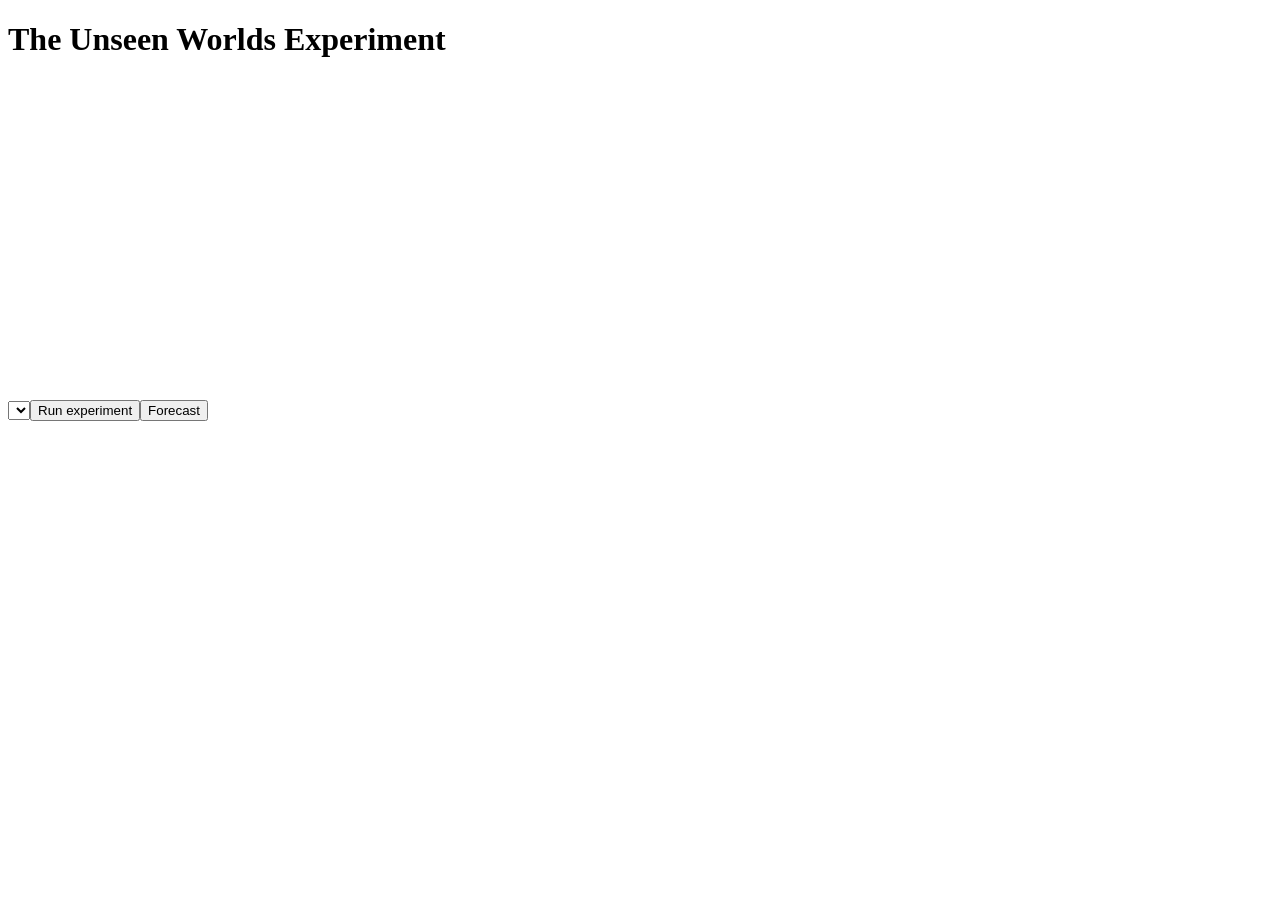
==== web/index.html @ 5185ee89 "Build the playable wind versus charge control pair Co-Authored-By: Devin AI <158243242+devin-ai-inte" ====
<!doctype html><html lang="en"><meta charset="utf-8"><title>The Unseen Worlds Experiment</title><h1>The Unseen Worlds Experiment</h1><canvas width="500" height="300"></canvas><p id="budget"></p><select id="actions"></select><button id="run">Run experiment</button><button id="predict">Forecast</button><form id="tasks"></form><output></output><script type="module" src="app.js"></script></html>
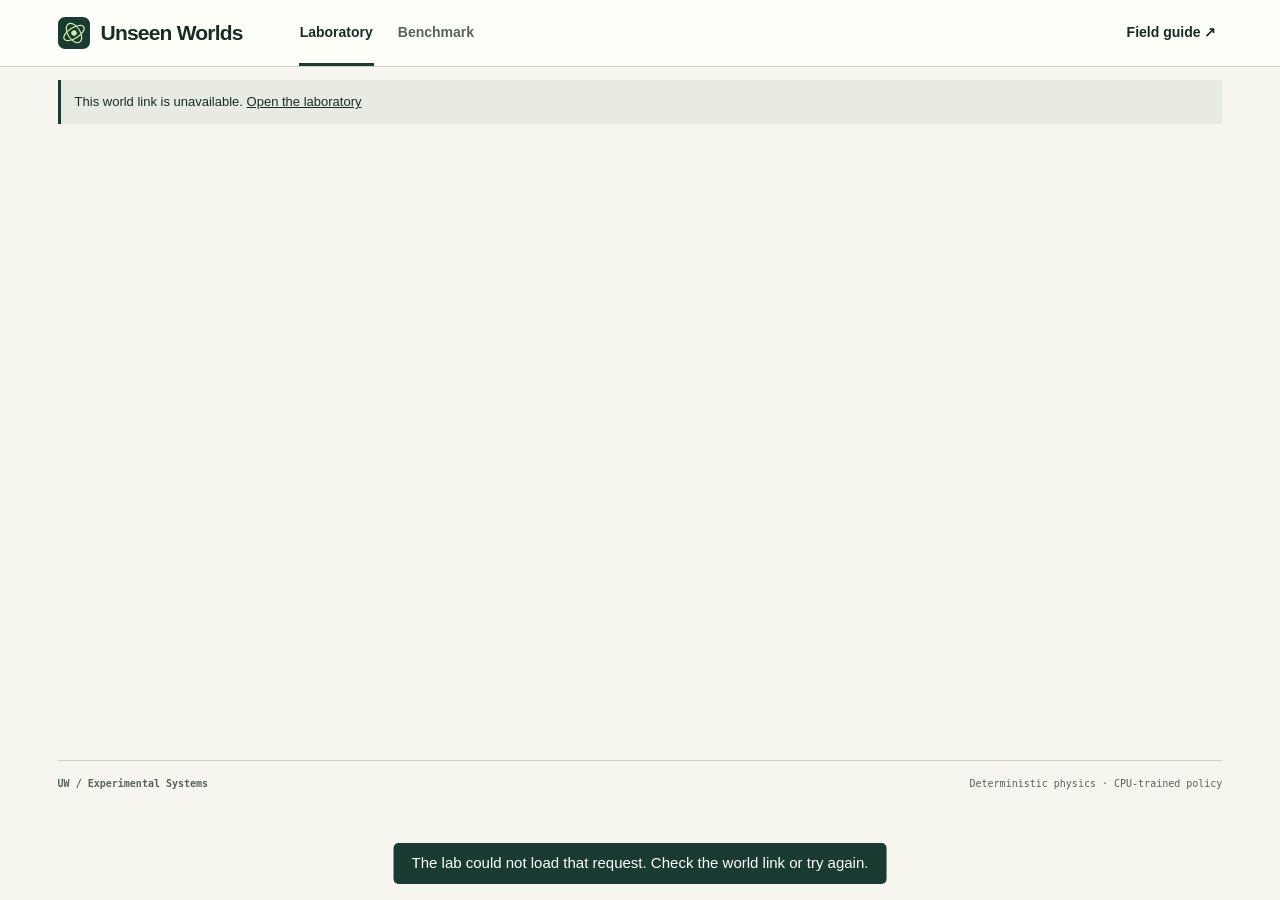
==== commit fca2f06c: "Train and benchmark an active experiment chooser in three playable worlds Co-Authored-By: Devin AI <" ====
--- a/web/index.html
+++ b/web/index.html
@@ -1 +1,9 @@
-<!doctype html><html lang="en"><meta charset="utf-8"><title>The Unseen Worlds Experiment</title><h1>The Unseen Worlds Experiment</h1><canvas width="500" height="300"></canvas><p id="budget"></p><select id="actions"></select><button id="run">Run experiment</button><button id="predict">Forecast</button><form id="tasks"></form><output></output><script type="module" src="app.js"></script></html>
+<!doctype html><html lang="en">
+<head><meta charset="utf-8"><meta name="viewport" content="width=device-width, initial-scale=1"><meta name="theme-color" content="#f6f6ef"><title>The Unseen Worlds Experiment</title><link rel="icon" href="mark.svg" type="image/svg+xml"><link rel="stylesheet" href="style.css"></head>
+<body><header><div class="bar"><a class="brand" href="./"><img src="mark.svg" alt="">Unseen Worlds</a><nav aria-label="Main navigation"><button id="navLab" class="selected">Laboratory</button><button id="navBench">Benchmark</button></nav><button class="guide" id="guide">Field guide ↗</button></div></header>
+<main><div id="app"><p role="status">Initializing the chamber…</p></div></main>
+<footer><b>UW / Experimental Systems</b><span>Deterministic physics · CPU-trained policy</span></footer>
+<dialog id="manual"><form method="dialog"><button class="close" aria-label="Close field guide">×</button></form><div class="kicker">Field notes / Protocol</div><h2>Field guide</h2>
+<ol><li><strong>Watch the opening.</strong> Three probes move for two seconds. The field is sampled at release and stays constant during each run. Probes do not collide.</li><li><strong>Change one condition.</strong> Each trial changes probe A only, then resets to the opening release. B and C are untreated references. The dashed path shows A’s opening motion.</li><li><strong>Forecast four endpoints.</strong> Each new setup specifies all release conditions. Set the field multiplier relative to the opening acceleration: 0 means coast, −1 means equally strong in the opposite direction.</li><li><strong>Compare notes.</strong> After submitting, step through the trained policy on the same world. The evaluator—not the network—names the rules eliminated by each measurement.</li></ol>
+<p class="note">Coordinates increase east (+x) and south (+y). Mass and charge are dimensionless. Error is mean Euclidean endpoint distance in chamber units; lower is better.</p></dialog>
+<div id="notice" role="status" aria-live="polite"></div><script type="module" src="app.js"></script></body></html>
--- a/web/style.css
+++ b/web/style.css
@@ -0,0 +1,7 @@
+:root{--bg:#f6f6ef;--surface:#fffffa;--text:#182c25;--muted:#57645c;--border:#cbd1c4;--accent:#b54b29;--accent-fg:white;--primary-action:#193b32;--primary-action-fg:white;--radius:7px;--font:Inter,Arial,sans-serif;--mono:ui-monospace,SFMono-Regular,Consolas,monospace;--serif:Georgia,'Times New Roman',serif;--chamber:#17392f;--scope:#c1d5ba;--a:#dfed9a;--b:#f29a75;--c:#8ccad5;--grid:#416054;--faint:#e7ebe1;--blue:#437e99;--darkorange:#994226}
+*{box-sizing:border-box}body{margin:0;color:var(--text);background:var(--bg);font:15px/1.52 var(--font)}button,select,input{font:inherit}button,select{cursor:pointer}button,a,input,select,summary{touch-action:manipulation}button:focus-visible,a:focus-visible,input:focus-visible,select:focus-visible,summary:focus-visible{outline:3px solid var(--accent);outline-offset:3px}button{color:inherit}button:disabled{cursor:not-allowed;opacity:.45}a{color:inherit}header{border-bottom:1px solid var(--border);background:var(--surface)}.bar,main,footer{width:min(1280px,calc(100% - 9vw));margin:auto}.bar{height:66px;display:flex;align-items:center;gap:56px}.brand{display:flex;align-items:center;gap:11px;font-weight:750;letter-spacing:-.8px;font-size:21px;text-decoration:none}.brand img{width:32px;height:32px}.bar nav{display:flex;height:100%;gap:23px}.bar button{border:0;background:none;font-weight:600;font-size:14px}.bar nav button{position:relative;padding:0 1px;color:var(--muted)}.bar nav button.selected{color:var(--text)}.bar nav button.selected:after{content:'';position:absolute;bottom:0;left:0;right:0;height:3px;background:var(--primary-action)}.guide{margin-left:auto}
+main{min-height:72vh}.hero{padding:37px 0 25px;border-bottom:1px solid var(--border);margin-bottom:23px}.kicker,.tiny,.dial,.legend,.pill,.idx{font:600 10px/1.45 var(--mono);letter-spacing:1.4px;text-transform:uppercase}.kicker{color:var(--darkorange);display:flex;align-items:center;gap:9px}.kicker:before{content:'';display:inline-block;width:24px;height:2px;background:var(--accent)}h1,h2,h3,p{margin:0}h1,h2,.largeNum{font-family:var(--serif);font-weight:400}h1{font-size:clamp(42px,4.9vw,76px);line-height:1.1;letter-spacing:-.055em;margin:10px 0 9px}h1 i{font-weight:400;color:var(--muted)}.hero p,.sub{color:var(--muted)}.herofoot,.row,.space{display:flex;align-items:center;gap:10px}.space,.herofoot{justify-content:space-between}.herofoot{align-items:flex-end;flex-wrap:wrap}.herofoot p{max-width:780px}.textbtn{border:0;background:none;text-decoration:underline;text-underline-offset:3px;font-weight:600;font-size:13px;padding:5px}.workbench{display:grid;grid-template-columns:minmax(0,1.95fr) minmax(292px,1fr);gap:20px;align-items:start}
+.panel{background:var(--surface);border:1px solid var(--border);border-radius:var(--radius);overflow:hidden}.panelhead{display:flex;justify-content:space-between;align-items:center;padding:14px 19px;gap:10px;border-bottom:1px solid var(--border)}h2{font-size:30px;line-height:1.13;letter-spacing:-1px}h3{font-size:16px;font-weight:650;line-height:1.35}.sectiontitle{display:flex;align-items:center;gap:10px}.scopeIcon{border:1.5px solid var(--text);width:16px;height:16px;display:inline-grid;place-items:center;border-radius:50%}.scopeIcon:after{content:'';width:5px;height:5px;background:var(--text);border-radius:50%}.tiny,.idx{color:var(--muted)}.pill{display:inline-flex;align-items:center;gap:7px;background:var(--faint);padding:4px 8px;border-radius:3px;color:var(--primary-action);font-size:9px}.pill:before{content:'';width:6px;height:6px;border-radius:50%;background:var(--primary-action)}
+.scope{background:var(--chamber);color:var(--scope);padding:14px 15px 9px;overflow:hidden}.dial{display:flex;justify-content:space-between;font-size:9px;letter-spacing:1px}.stage{display:block;width:100%;height:clamp(206px,20vw,300px);margin:4px 0}.stage text{font-family:var(--mono)}.legend{display:flex;gap:16px;letter-spacing:.5px;font-size:9px;text-transform:none}.legend span:before{content:'●';color:var(--a);margin-right:5px}.legend span:nth-child(2):before{content:'◆';color:var(--b)}.legend span:nth-child(3):before{content:'■';color:var(--c)}.scopeFoot{display:flex;align-items:center;gap:12px;border-top:1px solid var(--border);padding:10px 16px;background:var(--surface)}.scopeFoot input{width:100%;accent-color:var(--primary-action);min-width:35px}.scopeFoot output{white-space:nowrap;font:11px var(--mono)}.iconbtn,.outline,.solid,.orange{border:1px solid var(--border);border-radius:4px;background:var(--surface);font-weight:600}.iconbtn{min-width:75px;padding:5px 8px;font-size:12px}.outline,.solid,.orange{padding:10px 14px;font-size:14px}.solid{background:var(--primary-action);border-color:var(--primary-action);color:var(--primary-action-fg)}.orange{background:var(--accent);border-color:var(--accent);color:var(--accent-fg)}button:hover:not(:disabled){filter:brightness(.94)}.full{width:100%;display:flex;justify-content:space-between;align-items:center}.controls{padding:20px}.controls h2{margin:6px 0 7px}.sub{font-size:14px}.meter{display:flex;gap:4px;margin:9px 0 16px}.meter i{flex:1;height:5px;border-radius:1px;background:var(--faint)}.meter i.used{background:var(--primary-action)}.ctrlLabel{display:block;font-size:12px;font-weight:650;margin:13px 0 6px}select{width:100%;background:var(--surface);color:var(--text);border:1px solid var(--border);border-radius:4px;padding:9px}.actionRead{display:flex;justify-content:space-between;background:var(--bg);padding:8px 11px;margin:7px 0 10px;border:1px solid var(--faint);font:12px var(--mono)}.controls .outline.full{margin-top:8px}.under{font-size:11px;color:var(--muted);margin-top:8px}.journal,.block{margin-top:22px}.journal h2,.block h2{font-size:25px}.journal .space{align-items:baseline;margin-bottom:11px}.journalrow{display:grid;grid-template-columns:32px minmax(120px,1fr) minmax(100px,1fr) auto;gap:9px;align-items:center;border-top:1px solid var(--border);padding:11px 0;font-size:13px}.mono,.value{font-family:var(--mono);font-variant-numeric:tabular-nums}.value{font-size:13px}.muted{color:var(--muted)}.note{background:var(--faint);border-left:3px solid var(--primary-action);padding:12px 14px;font-size:13px;margin:13px 0}.small{font-size:12px}.card,.forecast-panel{padding:20px}.card p{margin-top:8px}.grid2{display:grid;grid-template-columns:1fr 1fr;gap:16px}.forecast-panel input{accent-color:var(--primary-action);width:100%}.settings{margin:12px 0;display:grid;grid-template-columns:repeat(3,1fr);gap:8px}.settings span{background:var(--bg);padding:6px 9px;font:12px var(--mono)}.settings small{display:block;color:var(--muted);font:10px var(--mono);text-transform:uppercase;letter-spacing:1px}.forecast-panel .row{justify-content:space-between}.tasknum{color:var(--darkorange)}.submitrow{margin:18px 0;display:flex;justify-content:flex-end}.largeNum{font-size:42px;line-height:1.1}.line{height:1px;background:var(--border);margin:14px 0}.tabs{display:flex;flex-wrap:wrap;gap:8px;align-items:center}.tabs .selected{background:var(--primary-action);color:white}.filters{display:grid;grid-template-columns:1fr 1fr;gap:12px}.chart{width:100%;max-height:320px}.tablewrap{overflow:auto}table{border-collapse:collapse;width:100%;font-size:13px}th,td{text-align:right;padding:8px;border-bottom:1px solid var(--border);font-variant-numeric:tabular-nums}th:first-child,td:first-child{text-align:left}thead th{color:var(--muted)}.controls ul{padding-left:18px;font-size:13px}.plotlegend{display:flex;gap:16px;flex-wrap:wrap;font-size:12px}.plotlegend span:before{content:'━';color:var(--line);margin-right:4px}.benchgrid{display:grid;grid-template-columns:minmax(0,2fr) minmax(250px,1fr);gap:18px}.examplebtn{width:100%;text-align:left;display:block;border:0;background:none;color:inherit;padding:12px 0;border-top:1px solid var(--border)}.examplebtn strong{display:block}.replaynav{display:flex;gap:8px}.replaynav button{flex:1}dialog{max-width:min(500px,92vw);color:var(--text);border:1px solid var(--border);border-radius:8px;background:var(--surface);padding:25px}dialog::backdrop{background:#14291fb0}dialog h2{margin:10px 0}dialog li{padding:5px 0}dialog ol{padding-left:20px}.close{float:right;border:0;background:none;font-size:25px}.noticeOn{position:fixed;bottom:16px;left:50%;transform:translateX(-50%);background:var(--primary-action);color:white;border-radius:5px;padding:9px 18px;z-index:3}footer{border-top:1px solid var(--border);margin-top:32px;display:flex;justify-content:space-between;padding:17px 0 24px;font:10px var(--mono);color:var(--muted);gap:10px}
+@media(max-width:800px){.bar,main,footer{width:calc(100% - 32px)}.bar{gap:20px;height:57px}.workbench,.benchgrid{grid-template-columns:1fr}.hero{padding-top:25px;margin-bottom:16px}.workbench{gap:12px}.stage{height:230px}.controls h2{font-size:25px}.brand{font-size:17px}.bar nav{gap:12px}}
+@media(max-width:550px){.bar{flex-wrap:wrap;gap:0;height:auto;padding-top:9px}.bar nav{order:3;width:100%;height:39px;gap:24px}.guide{font-size:12px!important}.hero{padding:22px 0 16px}.herofoot{gap:6px}.grid2{grid-template-columns:1fr}.hero h1{font-size:42px}.stage{height:195px}.journalrow{grid-template-columns:22px 1fr 1fr;font-size:12px;gap:5px}.journalrow .tiny{display:none}.panelhead,.controls,.card{padding:13px}.scope{padding:10px}.dial{font-size:8px}.hero p{font-size:14px}.scopeFoot{gap:5px;padding:7px}.legend{gap:8px}.scopeFoot output{font-size:10px}.settings span{padding:5px}.space.wrap{flex-wrap:wrap}footer{flex-wrap:wrap}}
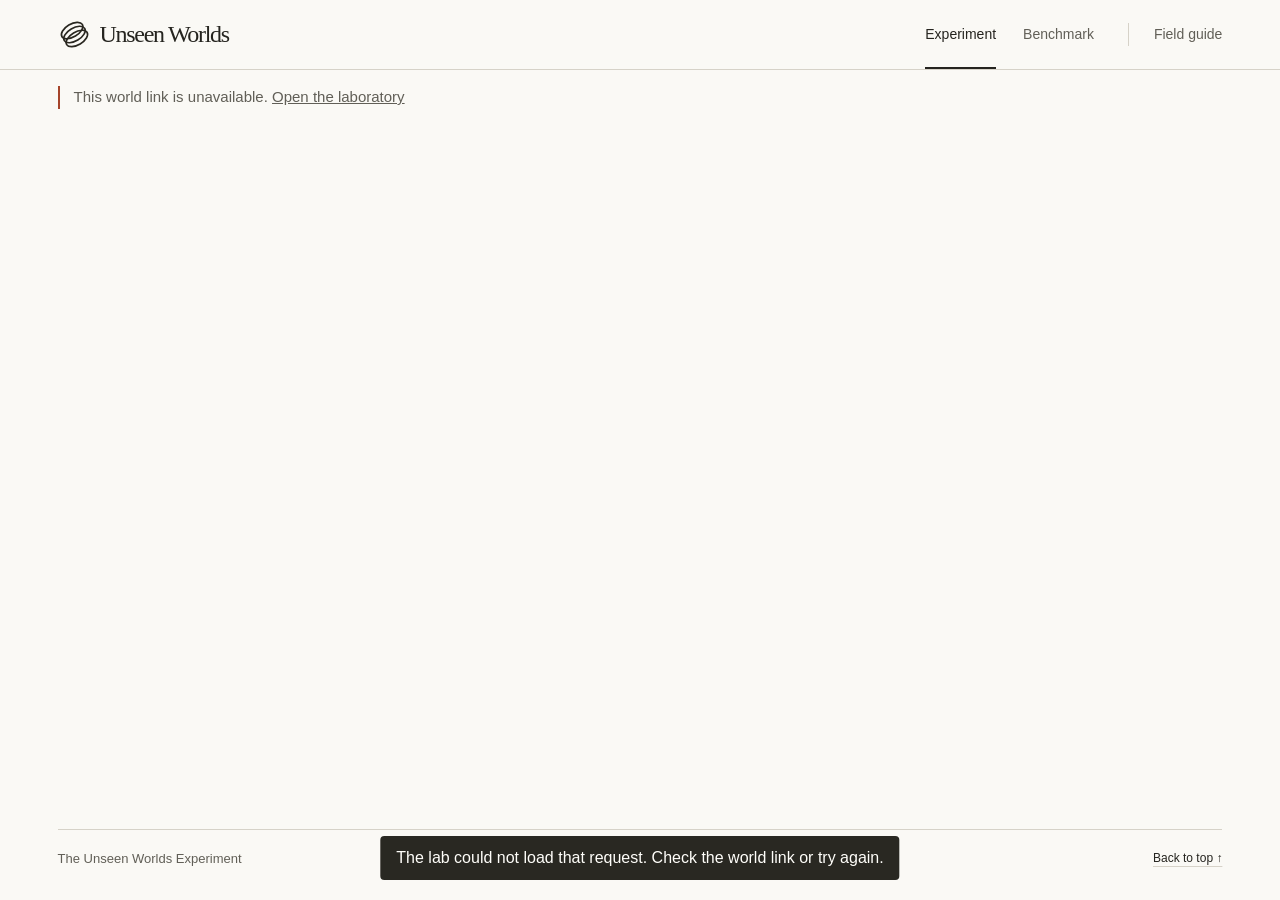
==== commit 1973dd29: "Refocus the lab UI on motion, experimental choices and forecast paths Co-Authored-By: Devin AI <1582" ====
--- a/web/index.html
+++ b/web/index.html
@@ -1,9 +1,9 @@
 <!doctype html><html lang="en">
-<head><meta charset="utf-8"><meta name="viewport" content="width=device-width, initial-scale=1"><meta name="theme-color" content="#f6f6ef"><title>The Unseen Worlds Experiment</title><link rel="icon" href="mark.svg" type="image/svg+xml"><link rel="stylesheet" href="style.css"></head>
-<body><header><div class="bar"><a class="brand" href="./"><img src="mark.svg" alt="">Unseen Worlds</a><nav aria-label="Main navigation"><button id="navLab" class="selected">Laboratory</button><button id="navBench">Benchmark</button></nav><button class="guide" id="guide">Field guide ↗</button></div></header>
+<head><meta charset="utf-8"><meta name="viewport" content="width=device-width, initial-scale=1"><meta name="theme-color" content="#faf9f5"><title>The Unseen Worlds Experiment</title><link rel="icon" href="mark.svg" type="image/svg+xml"><link rel="stylesheet" href="style.css"></head>
+<body><header><div class="bar"><a class="brand" href="./"><img src="mark.svg" alt="">Unseen Worlds</a><nav aria-label="Main navigation"><button id="navLab" class="selected">Experiment</button><button id="navBench">Benchmark</button></nav><button class="guide" id="guide">Field guide</button></div></header>
 <main><div id="app"><p role="status">Initializing the chamber…</p></div></main>
-<footer><b>UW / Experimental Systems</b><span>Deterministic physics · CPU-trained policy</span></footer>
-<dialog id="manual"><form method="dialog"><button class="close" aria-label="Close field guide">×</button></form><div class="kicker">Field notes / Protocol</div><h2>Field guide</h2>
+<footer><span>The Unseen Worlds Experiment</span><button class="textbtn" id="toTop">Back to top ↑</button></footer>
+<dialog id="manual" aria-labelledby="guideTitle"><form method="dialog"><button class="close" aria-label="Close field guide">×</button></form><h2 id="guideTitle">Field guide</h2>
 <ol><li><strong>Watch the opening.</strong> Three probes move for two seconds. The field is sampled at release and stays constant during each run. Probes do not collide.</li><li><strong>Change one condition.</strong> Each trial changes probe A only, then resets to the opening release. B and C are untreated references. The dashed path shows A’s opening motion.</li><li><strong>Forecast four endpoints.</strong> Each new setup specifies all release conditions. Set the field multiplier relative to the opening acceleration: 0 means coast, −1 means equally strong in the opposite direction.</li><li><strong>Compare notes.</strong> After submitting, step through the trained policy on the same world. The evaluator—not the network—names the rules eliminated by each measurement.</li></ol>
 <p class="note">Coordinates increase east (+x) and south (+y). Mass and charge are dimensionless. Error is mean Euclidean endpoint distance in chamber units; lower is better.</p></dialog>
 <div id="notice" role="status" aria-live="polite"></div><script type="module" src="app.js"></script></body></html>
--- a/web/style.css
+++ b/web/style.css
@@ -1,7 +1,169 @@
-:root{--bg:#f6f6ef;--surface:#fffffa;--text:#182c25;--muted:#57645c;--border:#cbd1c4;--accent:#b54b29;--accent-fg:white;--primary-action:#193b32;--primary-action-fg:white;--radius:7px;--font:Inter,Arial,sans-serif;--mono:ui-monospace,SFMono-Regular,Consolas,monospace;--serif:Georgia,'Times New Roman',serif;--chamber:#17392f;--scope:#c1d5ba;--a:#dfed9a;--b:#f29a75;--c:#8ccad5;--grid:#416054;--faint:#e7ebe1;--blue:#437e99;--darkorange:#994226}
-*{box-sizing:border-box}body{margin:0;color:var(--text);background:var(--bg);font:15px/1.52 var(--font)}button,select,input{font:inherit}button,select{cursor:pointer}button,a,input,select,summary{touch-action:manipulation}button:focus-visible,a:focus-visible,input:focus-visible,select:focus-visible,summary:focus-visible{outline:3px solid var(--accent);outline-offset:3px}button{color:inherit}button:disabled{cursor:not-allowed;opacity:.45}a{color:inherit}header{border-bottom:1px solid var(--border);background:var(--surface)}.bar,main,footer{width:min(1280px,calc(100% - 9vw));margin:auto}.bar{height:66px;display:flex;align-items:center;gap:56px}.brand{display:flex;align-items:center;gap:11px;font-weight:750;letter-spacing:-.8px;font-size:21px;text-decoration:none}.brand img{width:32px;height:32px}.bar nav{display:flex;height:100%;gap:23px}.bar button{border:0;background:none;font-weight:600;font-size:14px}.bar nav button{position:relative;padding:0 1px;color:var(--muted)}.bar nav button.selected{color:var(--text)}.bar nav button.selected:after{content:'';position:absolute;bottom:0;left:0;right:0;height:3px;background:var(--primary-action)}.guide{margin-left:auto}
-main{min-height:72vh}.hero{padding:37px 0 25px;border-bottom:1px solid var(--border);margin-bottom:23px}.kicker,.tiny,.dial,.legend,.pill,.idx{font:600 10px/1.45 var(--mono);letter-spacing:1.4px;text-transform:uppercase}.kicker{color:var(--darkorange);display:flex;align-items:center;gap:9px}.kicker:before{content:'';display:inline-block;width:24px;height:2px;background:var(--accent)}h1,h2,h3,p{margin:0}h1,h2,.largeNum{font-family:var(--serif);font-weight:400}h1{font-size:clamp(42px,4.9vw,76px);line-height:1.1;letter-spacing:-.055em;margin:10px 0 9px}h1 i{font-weight:400;color:var(--muted)}.hero p,.sub{color:var(--muted)}.herofoot,.row,.space{display:flex;align-items:center;gap:10px}.space,.herofoot{justify-content:space-between}.herofoot{align-items:flex-end;flex-wrap:wrap}.herofoot p{max-width:780px}.textbtn{border:0;background:none;text-decoration:underline;text-underline-offset:3px;font-weight:600;font-size:13px;padding:5px}.workbench{display:grid;grid-template-columns:minmax(0,1.95fr) minmax(292px,1fr);gap:20px;align-items:start}
-.panel{background:var(--surface);border:1px solid var(--border);border-radius:var(--radius);overflow:hidden}.panelhead{display:flex;justify-content:space-between;align-items:center;padding:14px 19px;gap:10px;border-bottom:1px solid var(--border)}h2{font-size:30px;line-height:1.13;letter-spacing:-1px}h3{font-size:16px;font-weight:650;line-height:1.35}.sectiontitle{display:flex;align-items:center;gap:10px}.scopeIcon{border:1.5px solid var(--text);width:16px;height:16px;display:inline-grid;place-items:center;border-radius:50%}.scopeIcon:after{content:'';width:5px;height:5px;background:var(--text);border-radius:50%}.tiny,.idx{color:var(--muted)}.pill{display:inline-flex;align-items:center;gap:7px;background:var(--faint);padding:4px 8px;border-radius:3px;color:var(--primary-action);font-size:9px}.pill:before{content:'';width:6px;height:6px;border-radius:50%;background:var(--primary-action)}
-.scope{background:var(--chamber);color:var(--scope);padding:14px 15px 9px;overflow:hidden}.dial{display:flex;justify-content:space-between;font-size:9px;letter-spacing:1px}.stage{display:block;width:100%;height:clamp(206px,20vw,300px);margin:4px 0}.stage text{font-family:var(--mono)}.legend{display:flex;gap:16px;letter-spacing:.5px;font-size:9px;text-transform:none}.legend span:before{content:'●';color:var(--a);margin-right:5px}.legend span:nth-child(2):before{content:'◆';color:var(--b)}.legend span:nth-child(3):before{content:'■';color:var(--c)}.scopeFoot{display:flex;align-items:center;gap:12px;border-top:1px solid var(--border);padding:10px 16px;background:var(--surface)}.scopeFoot input{width:100%;accent-color:var(--primary-action);min-width:35px}.scopeFoot output{white-space:nowrap;font:11px var(--mono)}.iconbtn,.outline,.solid,.orange{border:1px solid var(--border);border-radius:4px;background:var(--surface);font-weight:600}.iconbtn{min-width:75px;padding:5px 8px;font-size:12px}.outline,.solid,.orange{padding:10px 14px;font-size:14px}.solid{background:var(--primary-action);border-color:var(--primary-action);color:var(--primary-action-fg)}.orange{background:var(--accent);border-color:var(--accent);color:var(--accent-fg)}button:hover:not(:disabled){filter:brightness(.94)}.full{width:100%;display:flex;justify-content:space-between;align-items:center}.controls{padding:20px}.controls h2{margin:6px 0 7px}.sub{font-size:14px}.meter{display:flex;gap:4px;margin:9px 0 16px}.meter i{flex:1;height:5px;border-radius:1px;background:var(--faint)}.meter i.used{background:var(--primary-action)}.ctrlLabel{display:block;font-size:12px;font-weight:650;margin:13px 0 6px}select{width:100%;background:var(--surface);color:var(--text);border:1px solid var(--border);border-radius:4px;padding:9px}.actionRead{display:flex;justify-content:space-between;background:var(--bg);padding:8px 11px;margin:7px 0 10px;border:1px solid var(--faint);font:12px var(--mono)}.controls .outline.full{margin-top:8px}.under{font-size:11px;color:var(--muted);margin-top:8px}.journal,.block{margin-top:22px}.journal h2,.block h2{font-size:25px}.journal .space{align-items:baseline;margin-bottom:11px}.journalrow{display:grid;grid-template-columns:32px minmax(120px,1fr) minmax(100px,1fr) auto;gap:9px;align-items:center;border-top:1px solid var(--border);padding:11px 0;font-size:13px}.mono,.value{font-family:var(--mono);font-variant-numeric:tabular-nums}.value{font-size:13px}.muted{color:var(--muted)}.note{background:var(--faint);border-left:3px solid var(--primary-action);padding:12px 14px;font-size:13px;margin:13px 0}.small{font-size:12px}.card,.forecast-panel{padding:20px}.card p{margin-top:8px}.grid2{display:grid;grid-template-columns:1fr 1fr;gap:16px}.forecast-panel input{accent-color:var(--primary-action);width:100%}.settings{margin:12px 0;display:grid;grid-template-columns:repeat(3,1fr);gap:8px}.settings span{background:var(--bg);padding:6px 9px;font:12px var(--mono)}.settings small{display:block;color:var(--muted);font:10px var(--mono);text-transform:uppercase;letter-spacing:1px}.forecast-panel .row{justify-content:space-between}.tasknum{color:var(--darkorange)}.submitrow{margin:18px 0;display:flex;justify-content:flex-end}.largeNum{font-size:42px;line-height:1.1}.line{height:1px;background:var(--border);margin:14px 0}.tabs{display:flex;flex-wrap:wrap;gap:8px;align-items:center}.tabs .selected{background:var(--primary-action);color:white}.filters{display:grid;grid-template-columns:1fr 1fr;gap:12px}.chart{width:100%;max-height:320px}.tablewrap{overflow:auto}table{border-collapse:collapse;width:100%;font-size:13px}th,td{text-align:right;padding:8px;border-bottom:1px solid var(--border);font-variant-numeric:tabular-nums}th:first-child,td:first-child{text-align:left}thead th{color:var(--muted)}.controls ul{padding-left:18px;font-size:13px}.plotlegend{display:flex;gap:16px;flex-wrap:wrap;font-size:12px}.plotlegend span:before{content:'━';color:var(--line);margin-right:4px}.benchgrid{display:grid;grid-template-columns:minmax(0,2fr) minmax(250px,1fr);gap:18px}.examplebtn{width:100%;text-align:left;display:block;border:0;background:none;color:inherit;padding:12px 0;border-top:1px solid var(--border)}.examplebtn strong{display:block}.replaynav{display:flex;gap:8px}.replaynav button{flex:1}dialog{max-width:min(500px,92vw);color:var(--text);border:1px solid var(--border);border-radius:8px;background:var(--surface);padding:25px}dialog::backdrop{background:#14291fb0}dialog h2{margin:10px 0}dialog li{padding:5px 0}dialog ol{padding-left:20px}.close{float:right;border:0;background:none;font-size:25px}.noticeOn{position:fixed;bottom:16px;left:50%;transform:translateX(-50%);background:var(--primary-action);color:white;border-radius:5px;padding:9px 18px;z-index:3}footer{border-top:1px solid var(--border);margin-top:32px;display:flex;justify-content:space-between;padding:17px 0 24px;font:10px var(--mono);color:var(--muted);gap:10px}
-@media(max-width:800px){.bar,main,footer{width:calc(100% - 32px)}.bar{gap:20px;height:57px}.workbench,.benchgrid{grid-template-columns:1fr}.hero{padding-top:25px;margin-bottom:16px}.workbench{gap:12px}.stage{height:230px}.controls h2{font-size:25px}.brand{font-size:17px}.bar nav{gap:12px}}
-@media(max-width:550px){.bar{flex-wrap:wrap;gap:0;height:auto;padding-top:9px}.bar nav{order:3;width:100%;height:39px;gap:24px}.guide{font-size:12px!important}.hero{padding:22px 0 16px}.herofoot{gap:6px}.grid2{grid-template-columns:1fr}.hero h1{font-size:42px}.stage{height:195px}.journalrow{grid-template-columns:22px 1fr 1fr;font-size:12px;gap:5px}.journalrow .tiny{display:none}.panelhead,.controls,.card{padding:13px}.scope{padding:10px}.dial{font-size:8px}.hero p{font-size:14px}.scopeFoot{gap:5px;padding:7px}.legend{gap:8px}.scopeFoot output{font-size:10px}.settings span{padding:5px}.space.wrap{flex-wrap:wrap}footer{flex-wrap:wrap}}
+:root {
+  color-scheme: light;
+  --bg:#faf9f5; --surface:#fffefa; --text:#25241f; --muted:#615f57;
+  --border:#d6d2c8; --accent:#a5442a; --primary-action:#292822;
+  --primary-action-fg:#fffefa; --chamber:#eee9df; --scope:#46433c;
+  --grid:#c6bfb1; --a:#a7482e; --b:#476a83; --c:#637248;
+  --blue:var(--b); --faint:#f1eee7;
+  --font:Arial, Helvetica, sans-serif; --serif:Georgia, 'Times New Roman', serif;
+  --mono:ui-monospace, SFMono-Regular, Consolas, monospace;
+}
+* {box-sizing:border-box}
+body {margin:0; background:var(--bg); color:var(--text); font:16px/1.52 var(--font); -webkit-font-smoothing:antialiased}
+a,button,input,select,summary {touch-action:manipulation}
+button,select,input {font:inherit;color:inherit}
+button,select,summary {cursor:pointer}
+button {background:transparent;border:0}
+a {color:inherit}
+:focus-visible {outline:2px solid var(--blue);outline-offset:4px}
+button:disabled,select:disabled {opacity:.52;cursor:not-allowed}
+h1,h2,h3,p,figure {margin:0}
+h1,h2,.brand,.largeNum {font-family:var(--serif);font-weight:400}
+h1 {font-size:clamp(49px,5.65vw,85px);line-height:1.04;letter-spacing:-.06em;text-wrap:balance}
+h2 {font-size:clamp(27px,2.25vw,35px);line-height:1.15;letter-spacing:-.045em}
+h3 {font-size:17px;line-height:1.35;font-weight:600}
+.bar,main,footer {width:min(1240px,calc(100% - 9vw));margin-inline:auto}
+header {border-bottom:1px solid var(--border)}
+.bar {display:flex;height:69px;align-items:center;gap:34px}
+.brand {display:flex;align-items:center;gap:9px;text-decoration:none;font-size:24px;letter-spacing:-.055em;color:var(--text)}
+.brand img {width:33px;height:33px}
+nav {display:flex;align-items:stretch;align-self:stretch;gap:27px;margin-left:auto}
+nav button,.guide {font-size:14px;color:var(--muted);padding-inline:0}
+nav button.selected {color:var(--text);box-shadow:inset 0 -2px var(--text)}
+.guide {border-left:1px solid var(--border);padding-left:25px}
+nav button:hover,.guide:hover,.textbtn:hover {color:var(--accent)}
+main {min-height:77vh}
+.hero {display:grid;grid-template-columns:minmax(0,1.55fr) minmax(265px,1fr);gap:6%;align-items:end;padding:clamp(30px,4.3vw,64px) 0 clamp(26px,3.5vw,52px)}
+.eyebrow,.kicker,.tiny,.idx,caption {font:12px/1.45 var(--mono);color:var(--muted)}
+.eyebrow {margin:0 0 12px;color:var(--accent)}
+.kicker {margin-bottom:9px}
+.intro p,.hero>p {font-size:clamp(15px,1.16vw,18px);line-height:1.48;max-width:44ch}
+.intro .textbtn {margin-top:9px}
+.textbtn {color:var(--text);font-size:14px;line-height:1.4;padding:3px 0;text-decoration:underline;text-decoration-color:var(--border);text-underline-offset:4px}
+.workbench,.benchgrid {display:grid;grid-template-columns:minmax(0,1.95fr) minmax(272px,1fr);gap:clamp(25px,4vw,68px);align-items:start}
+.chamber,.panel {min-width:0}
+.chamber {background:var(--chamber);overflow:hidden;border-radius:3px}
+.chamber figcaption {display:flex;justify-content:space-between;align-items:baseline;gap:8px;padding:16px 20px 0;font:600 16px var(--font)}
+.figure-state,.axes,.legend,.scopeFoot output,.value,.mono,.settings,.actionRead b {font-family:var(--mono);font-variant-numeric:tabular-nums}
+.figure-state,.axes,.legend {font-size:11px;font-weight:400;color:var(--scope)}
+.scope {padding:8px 16px 0}
+.axes {text-align:right;font-size:10px}
+.stage {width:100%;height:clamp(218px,18vw,282px);display:block;margin:5px 0}
+.legend {display:flex;flex-wrap:wrap;gap:17px;align-items:center;padding:7px 2px 13px}
+.legend span {display:inline-flex;align-items:center;gap:6px}
+.legend span:before {content:'';width:8px;height:8px;background:var(--a);border-radius:50%}
+.legend span:nth-child(2):before {background:var(--b);border-radius:0;transform:rotate(45deg);width:7px;height:7px}
+.legend span:nth-child(3):before {background:var(--c);border-radius:0}
+.scopeFoot {background:var(--faint);border-top:1px solid var(--border);display:flex;align-items:center;gap:16px;padding:8px 16px}
+.scopeFoot input {width:100%;min-width:30px}
+input[type=range] {accent-color:var(--primary-action);cursor:pointer}
+.scopeFoot output {font-size:11px;white-space:nowrap}
+.iconbtn {min-width:64px;padding:5px 0;text-align:left;font-size:13px}
+.controls {border-top:1.5px solid var(--text);padding-top:14px;min-width:0}
+.controls h2 {margin-bottom:8px}
+.sub,.under,.muted,.small,.note,.card p {color:var(--muted)}
+.sub {font-size:15px}
+.ctrlLabel {display:block;margin:19px 0 6px;font-size:13px;font-weight:600}
+select {width:100%;background:var(--surface);border:1px solid var(--border);border-radius:4px;padding:11px 9px;font-size:15px}
+select:hover {border-color:var(--muted)}
+.actionRead,.budget,.row,.space {display:flex;align-items:center;justify-content:space-between;gap:10px}
+.actionRead {font-size:13px;color:var(--muted);padding:8px 0 13px}
+.actionRead b {font-weight:500;color:var(--text)}
+.solid,.orange,.outline {border:1px solid var(--primary-action);border-radius:4px;padding:10px 16px;font-size:14px;font-weight:600}
+.solid,.orange,.tabs .selected {color:var(--primary-action-fg);background:var(--primary-action)}
+.outline {border-color:var(--border);background:transparent}
+.solid:hover:not(:disabled),.orange:hover:not(:disabled) {background:var(--scope)}
+.outline:hover:not(:disabled) {border-color:var(--text)}
+.full {width:100%;display:flex;align-items:center;justify-content:space-between}
+.budget {font-size:12px;color:var(--muted);margin:12px 0 0;gap:8px}
+.meter {margin-left:auto;display:flex;gap:4px}
+.meter i {width:8px;height:8px;border-radius:50%;border:1px solid var(--muted)}
+.meter .used {background:var(--accent);border-color:var(--accent)}
+.forecastLink {border-top:1px solid var(--border);margin-top:19px;padding-top:12px;display:flex;align-items:baseline;justify-content:space-between;gap:8px;flex-wrap:wrap;font-size:13px;color:var(--muted)}
+.notebook,.block {margin-top:clamp(26px,3vw,44px)}
+.journal .space {align-items:baseline;flex-wrap:wrap;margin-bottom:14px}
+.journal h2,.forecast-panel h2 {font-size:27px}
+.journalrow {border-top:1px solid var(--border);display:grid;grid-template-columns:28px 1.2fr 1fr auto;gap:8px;align-items:center;padding:12px 0;font-size:14px}
+.journalrow b {font-weight:500}
+.value {font-size:13px}
+.journalrow .value small {font-size:11px}
+.notebook details {margin-top:0;border-top:1px solid var(--border);padding-top:12px}
+summary {font-size:14px;font-weight:500}
+.line {border-top:1px solid var(--border);margin:16px 0}
+.card {min-width:0;border-top:1px solid var(--border);padding-top:17px}
+.card p {margin:9px 0;max-width:78ch}
+.note {border-left:2px solid var(--accent);margin:16px 0;padding:0 0 0 14px;font-size:15px;max-width:85ch}
+.under,.small {font-size:13px}.under {margin-top:8px}
+.grid2 {display:grid;grid-template-columns:repeat(2,minmax(0,1fr));gap:22px 5%;margin-top:25px}
+.forecast-panel {border-top:1px solid var(--text);padding:15px 0}
+.settings {margin:14px 0;display:grid;grid-template-columns:repeat(3,1fr);gap:12px;font-size:14px}
+.settings small {display:block;color:var(--muted);font:12px var(--font);margin-bottom:4px}
+.forecast-panel .row {font-size:14px;margin-top:10px}
+.forecast-panel input {width:100%;margin:10px 0}
+.forecast-plot {display:block;width:100%;height:100px;background:var(--faint)}
+.submitrow {display:flex;justify-content:flex-end;margin-top:20px}
+.largeNum {font-variant-numeric:tabular-nums;font-size:clamp(43px,4vw,62px);line-height:1.2;letter-spacing:-.06em}
+.largeNum small {font-family:var(--font);font-size:15px;letter-spacing:0;color:var(--muted)}
+.tabs {display:flex;align-items:center;flex-wrap:wrap;gap:8px}
+.tabs .textbtn {margin-left:7px}.tabs+.workbench {margin-top:18px}
+.replaynav {display:flex;gap:8px}
+.replaynav button {flex:1}
+details ul {padding-left:20px;color:var(--muted);font-size:14px}
+.chart {display:block;width:100%;max-height:320px;margin:16px 0 4px}
+.chart text {font:11px var(--font);fill:var(--muted)}
+.plotlegend {display:flex;flex-wrap:wrap;gap:5px 16px;font-size:13px}
+.plotlegend span:before {content:'━';margin-right:5px;color:var(--line)}
+.tablewrap {overflow-x:auto;margin-top:14px}
+table {border-collapse:collapse;width:100%;font-size:14px;font-variant-numeric:tabular-nums}
+th,td {padding:9px 6px;text-align:right;border-bottom:1px solid var(--border)}
+th {font-weight:500}
+th:first-child,td:first-child {text-align:left;padding-left:0}
+thead,caption {color:var(--muted);font-size:12px}
+caption {text-align:left;padding:5px 0}
+.examplebtn {display:block;width:100%;border-top:1px solid var(--border);padding:13px 0;text-align:left;color:var(--muted);font-size:13px}
+.examplebtn strong {display:block;color:var(--text);font-size:15px}
+.examplebtn:hover strong {text-decoration:underline}
+.pill {font-size:12px;color:var(--muted)}
+dialog {max-width:min(525px,92vw);max-height:85vh;color:var(--text);background:var(--bg);border:1px solid var(--border);padding:28px}
+dialog::backdrop {background:#25241f75}
+dialog li {padding:6px 0}
+dialog ol {padding-left:20px}
+.close {float:right;font-size:23px}
+.noticeOn {position:fixed;bottom:20px;left:50%;transform:translateX(-50%);background:var(--primary-action);color:var(--surface);padding:10px 16px;border-radius:4px;z-index:3}
+footer {display:flex;align-items:center;justify-content:space-between;gap:15px;margin-top:50px;border-top:1px solid var(--border);padding:17px 0 22px;font-size:13px;color:var(--muted)}
+footer .textbtn {font-size:12px}
+@media(max-width:830px) {
+  .bar,main,footer {width:calc(100% - 40px)}
+  .workbench,.benchgrid {grid-template-columns:minmax(0,1.5fr) minmax(235px,1fr);gap:22px}
+  .hero {grid-template-columns:1.2fr 1fr;gap:20px}
+}
+@media(max-width:680px) {
+  .bar,main,footer {width:calc(100% - 32px)}
+  .bar {height:57px;gap:15px}
+  .brand {font-size:20px;gap:4px}
+  .brand img {width:26px;height:26px}
+  nav {gap:12px}
+  nav button,.guide {font-size:12px}
+  .guide {padding-left:10px}
+  .hero,.workbench,.benchgrid,.grid2 {grid-template-columns:minmax(0,1fr)}
+  .hero {padding:25px 0 21px;gap:11px}
+  .eyebrow {margin-bottom:6px}
+  .intro p {max-width:60ch}
+  .intro .textbtn {margin-top:3px}
+  .stage {height:205px}
+  .workbench {gap:20px}
+  .controls {padding-top:12px}
+  .forecastLink {margin-top:14px}
+  .chamber figcaption {padding:13px 13px 0}
+  .scope {padding:5px 9px 0}
+  .scopeFoot {padding:6px 11px;gap:8px}
+  .legend {font-size:10px;gap:13px}
+  .journalrow {grid-template-columns:20px 1fr 1fr auto;font-size:12px}
+  .wrap {flex-wrap:wrap}
+  .grid2 {gap:12px}
+}
+@media(max-width:390px) {
+  .bar {height:auto;flex-wrap:wrap;gap:0;padding-top:8px}
+  nav {order:3;width:100%;height:35px}
+  .guide {margin-left:auto}
+}
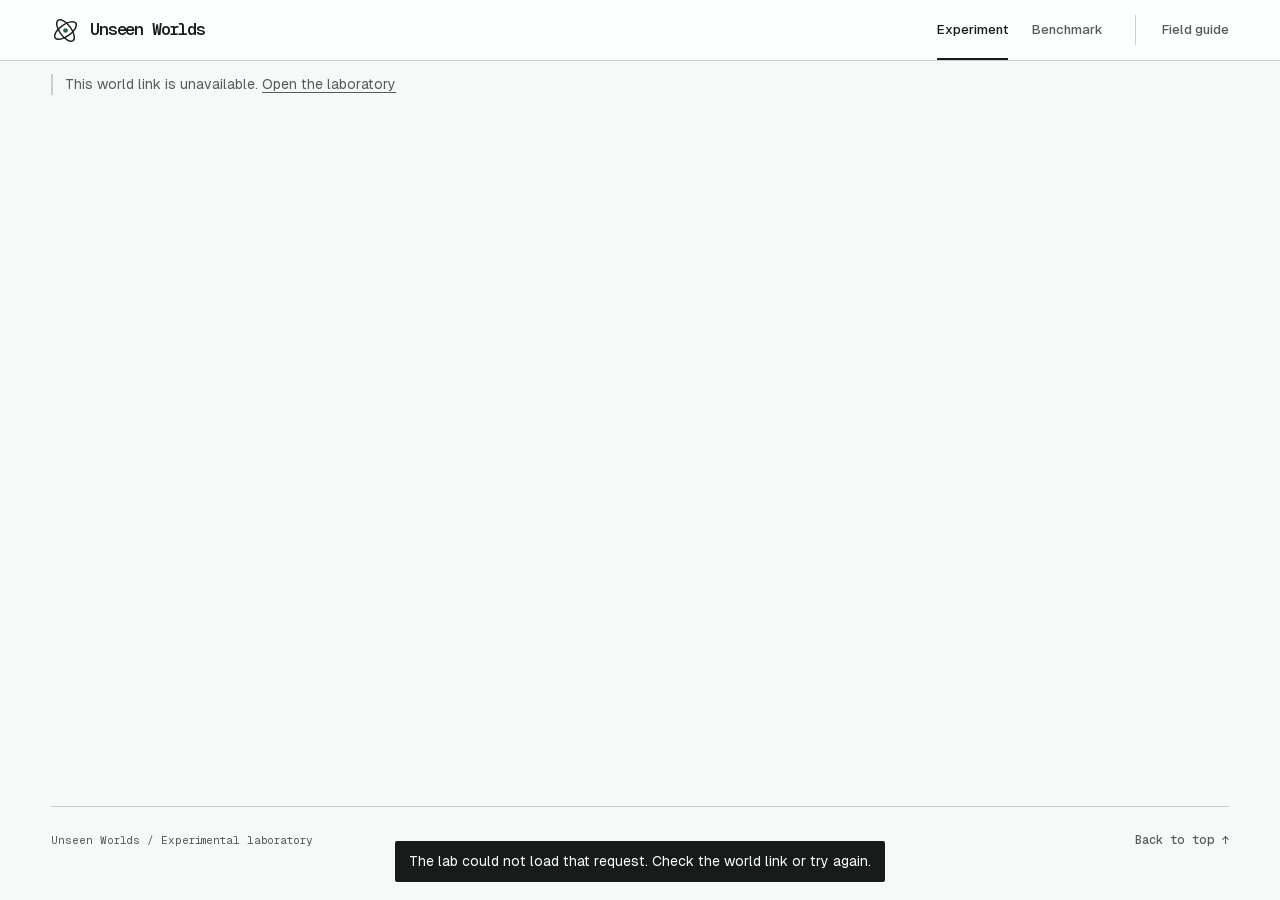
==== commit 285e2b8c: "Redesign the motion lab around measurements and policy comparisons Co-Authored-By: Devin AI <1582432" ====
--- a/web/index.html
+++ b/web/index.html
@@ -1,9 +1,28 @@
-<!doctype html><html lang="en">
-<head><meta charset="utf-8"><meta name="viewport" content="width=device-width, initial-scale=1"><meta name="theme-color" content="#faf9f5"><title>The Unseen Worlds Experiment</title><link rel="icon" href="mark.svg" type="image/svg+xml"><link rel="stylesheet" href="style.css"></head>
-<body><header><div class="bar"><a class="brand" href="./"><img src="mark.svg" alt="">Unseen Worlds</a><nav aria-label="Main navigation"><button id="navLab" class="selected">Experiment</button><button id="navBench">Benchmark</button></nav><button class="guide" id="guide">Field guide</button></div></header>
-<main><div id="app"><p role="status">Initializing the chamber…</p></div></main>
-<footer><span>The Unseen Worlds Experiment</span><button class="textbtn" id="toTop">Back to top ↑</button></footer>
-<dialog id="manual" aria-labelledby="guideTitle"><form method="dialog"><button class="close" aria-label="Close field guide">×</button></form><h2 id="guideTitle">Field guide</h2>
-<ol><li><strong>Watch the opening.</strong> Three probes move for two seconds. The field is sampled at release and stays constant during each run. Probes do not collide.</li><li><strong>Change one condition.</strong> Each trial changes probe A only, then resets to the opening release. B and C are untreated references. The dashed path shows A’s opening motion.</li><li><strong>Forecast four endpoints.</strong> Each new setup specifies all release conditions. Set the field multiplier relative to the opening acceleration: 0 means coast, −1 means equally strong in the opposite direction.</li><li><strong>Compare notes.</strong> After submitting, step through the trained policy on the same world. The evaluator—not the network—names the rules eliminated by each measurement.</li></ol>
-<p class="note">Coordinates increase east (+x) and south (+y). Mass and charge are dimensionless. Error is mean Euclidean endpoint distance in chamber units; lower is better.</p></dialog>
-<div id="notice" role="status" aria-live="polite"></div><script type="module" src="app.js"></script></body></html>
+<!doctype html>
+<html lang="en">
+<head>
+  <meta charset="utf-8"><meta name="viewport" content="width=device-width, initial-scale=1">
+  <meta name="theme-color" content="#f7f8f8"><title>The Unseen Worlds Experiment</title>
+  <link rel="icon" href="mark.svg" type="image/svg+xml">
+  <link rel="preload" href="fonts/geist.woff2" as="font" type="font/woff2" crossorigin>
+  <link rel="preload" href="fonts/geist-mono.woff2" as="font" type="font/woff2" crossorigin>
+  <link rel="stylesheet" href="style.css">
+</head>
+<body>
+<a href="#app" class="skip">Skip to instrument</a>
+<header><div class="bar">
+  <a class="brand" href="./"><img src="mark.svg" alt="">Unseen Worlds</a>
+  <nav aria-label="Main navigation"><button id="navLab" class="selected">Experiment</button><button id="navBench">Benchmark</button></nav>
+  <button class="guide" id="guide" aria-haspopup="dialog">Field guide</button>
+</div></header>
+<main><div id="app" tabindex="-1"><p role="status">Loading the chamber…</p></div></main>
+<footer><span>Unseen Worlds <span aria-hidden="true">/</span> Experimental laboratory</span><button class="textbtn" id="toTop">Back to top ↑</button></footer>
+<dialog id="manual" aria-labelledby="guideTitle"><form method="dialog"><button class="close" aria-label="Close field guide">×</button></form>
+<h2 id="guideTitle">Field guide</h2>
+<ol><li><strong>Watch the opening.</strong> Three probes move for two seconds. The field is sampled at release and stays constant during each run. Probes do not collide.</li>
+<li><strong>Change one condition.</strong> Each trial resets the chamber and changes probe A only. B and C are untreated references. The dashed path shows A’s opening motion; the crosshair marks its measured endpoint.</li>
+<li><strong>Forecast four endpoints.</strong> Set the field multiplier for each new release. Zero means coast; −1 means the same field strength in the opposite direction.</li>
+<li><strong>Compare notes.</strong> The model chooses experiments. A separate predictor averages the endpoints of the catalog rules consistent with the observations.</li></ol>
+<p class="note">Coordinates increase east (+x) and south (+y). Mass and charge are dimensionless. Forecast error is the mean distance to the actual endpoints, in chamber units.</p></dialog>
+<div id="notice" role="status" aria-live="polite"></div><script type="module" src="app.js"></script>
+</body></html>
--- a/web/style.css
+++ b/web/style.css
@@ -1,169 +1,214 @@
-:root {
-  color-scheme: light;
-  --bg:#faf9f5; --surface:#fffefa; --text:#25241f; --muted:#615f57;
-  --border:#d6d2c8; --accent:#a5442a; --primary-action:#292822;
-  --primary-action-fg:#fffefa; --chamber:#eee9df; --scope:#46433c;
-  --grid:#c6bfb1; --a:#a7482e; --b:#476a83; --c:#637248;
-  --blue:var(--b); --faint:#f1eee7;
-  --font:Arial, Helvetica, sans-serif; --serif:Georgia, 'Times New Roman', serif;
-  --mono:ui-monospace, SFMono-Regular, Consolas, monospace;
-}
-* {box-sizing:border-box}
-body {margin:0; background:var(--bg); color:var(--text); font:16px/1.52 var(--font); -webkit-font-smoothing:antialiased}
-a,button,input,select,summary {touch-action:manipulation}
-button,select,input {font:inherit;color:inherit}
-button,select,summary {cursor:pointer}
-button {background:transparent;border:0}
-a {color:inherit}
-:focus-visible {outline:2px solid var(--blue);outline-offset:4px}
-button:disabled,select:disabled {opacity:.52;cursor:not-allowed}
-h1,h2,h3,p,figure {margin:0}
-h1,h2,.brand,.largeNum {font-family:var(--serif);font-weight:400}
-h1 {font-size:clamp(49px,5.65vw,85px);line-height:1.04;letter-spacing:-.06em;text-wrap:balance}
-h2 {font-size:clamp(27px,2.25vw,35px);line-height:1.15;letter-spacing:-.045em}
-h3 {font-size:17px;line-height:1.35;font-weight:600}
-.bar,main,footer {width:min(1240px,calc(100% - 9vw));margin-inline:auto}
-header {border-bottom:1px solid var(--border)}
-.bar {display:flex;height:69px;align-items:center;gap:34px}
-.brand {display:flex;align-items:center;gap:9px;text-decoration:none;font-size:24px;letter-spacing:-.055em;color:var(--text)}
-.brand img {width:33px;height:33px}
-nav {display:flex;align-items:stretch;align-self:stretch;gap:27px;margin-left:auto}
-nav button,.guide {font-size:14px;color:var(--muted);padding-inline:0}
-nav button.selected {color:var(--text);box-shadow:inset 0 -2px var(--text)}
-.guide {border-left:1px solid var(--border);padding-left:25px}
-nav button:hover,.guide:hover,.textbtn:hover {color:var(--accent)}
-main {min-height:77vh}
-.hero {display:grid;grid-template-columns:minmax(0,1.55fr) minmax(265px,1fr);gap:6%;align-items:end;padding:clamp(30px,4.3vw,64px) 0 clamp(26px,3.5vw,52px)}
-.eyebrow,.kicker,.tiny,.idx,caption {font:12px/1.45 var(--mono);color:var(--muted)}
-.eyebrow {margin:0 0 12px;color:var(--accent)}
-.kicker {margin-bottom:9px}
-.intro p,.hero>p {font-size:clamp(15px,1.16vw,18px);line-height:1.48;max-width:44ch}
-.intro .textbtn {margin-top:9px}
-.textbtn {color:var(--text);font-size:14px;line-height:1.4;padding:3px 0;text-decoration:underline;text-decoration-color:var(--border);text-underline-offset:4px}
-.workbench,.benchgrid {display:grid;grid-template-columns:minmax(0,1.95fr) minmax(272px,1fr);gap:clamp(25px,4vw,68px);align-items:start}
-.chamber,.panel {min-width:0}
-.chamber {background:var(--chamber);overflow:hidden;border-radius:3px}
-.chamber figcaption {display:flex;justify-content:space-between;align-items:baseline;gap:8px;padding:16px 20px 0;font:600 16px var(--font)}
-.figure-state,.axes,.legend,.scopeFoot output,.value,.mono,.settings,.actionRead b {font-family:var(--mono);font-variant-numeric:tabular-nums}
-.figure-state,.axes,.legend {font-size:11px;font-weight:400;color:var(--scope)}
-.scope {padding:8px 16px 0}
-.axes {text-align:right;font-size:10px}
-.stage {width:100%;height:clamp(218px,18vw,282px);display:block;margin:5px 0}
-.legend {display:flex;flex-wrap:wrap;gap:17px;align-items:center;padding:7px 2px 13px}
-.legend span {display:inline-flex;align-items:center;gap:6px}
-.legend span:before {content:'';width:8px;height:8px;background:var(--a);border-radius:50%}
-.legend span:nth-child(2):before {background:var(--b);border-radius:0;transform:rotate(45deg);width:7px;height:7px}
-.legend span:nth-child(3):before {background:var(--c);border-radius:0}
-.scopeFoot {background:var(--faint);border-top:1px solid var(--border);display:flex;align-items:center;gap:16px;padding:8px 16px}
-.scopeFoot input {width:100%;min-width:30px}
-input[type=range] {accent-color:var(--primary-action);cursor:pointer}
-.scopeFoot output {font-size:11px;white-space:nowrap}
-.iconbtn {min-width:64px;padding:5px 0;text-align:left;font-size:13px}
-.controls {border-top:1.5px solid var(--text);padding-top:14px;min-width:0}
-.controls h2 {margin-bottom:8px}
-.sub,.under,.muted,.small,.note,.card p {color:var(--muted)}
-.sub {font-size:15px}
-.ctrlLabel {display:block;margin:19px 0 6px;font-size:13px;font-weight:600}
-select {width:100%;background:var(--surface);border:1px solid var(--border);border-radius:4px;padding:11px 9px;font-size:15px}
-select:hover {border-color:var(--muted)}
-.actionRead,.budget,.row,.space {display:flex;align-items:center;justify-content:space-between;gap:10px}
-.actionRead {font-size:13px;color:var(--muted);padding:8px 0 13px}
-.actionRead b {font-weight:500;color:var(--text)}
-.solid,.orange,.outline {border:1px solid var(--primary-action);border-radius:4px;padding:10px 16px;font-size:14px;font-weight:600}
-.solid,.orange,.tabs .selected {color:var(--primary-action-fg);background:var(--primary-action)}
-.outline {border-color:var(--border);background:transparent}
-.solid:hover:not(:disabled),.orange:hover:not(:disabled) {background:var(--scope)}
-.outline:hover:not(:disabled) {border-color:var(--text)}
-.full {width:100%;display:flex;align-items:center;justify-content:space-between}
-.budget {font-size:12px;color:var(--muted);margin:12px 0 0;gap:8px}
-.meter {margin-left:auto;display:flex;gap:4px}
-.meter i {width:8px;height:8px;border-radius:50%;border:1px solid var(--muted)}
-.meter .used {background:var(--accent);border-color:var(--accent)}
-.forecastLink {border-top:1px solid var(--border);margin-top:19px;padding-top:12px;display:flex;align-items:baseline;justify-content:space-between;gap:8px;flex-wrap:wrap;font-size:13px;color:var(--muted)}
-.notebook,.block {margin-top:clamp(26px,3vw,44px)}
-.journal .space {align-items:baseline;flex-wrap:wrap;margin-bottom:14px}
-.journal h2,.forecast-panel h2 {font-size:27px}
-.journalrow {border-top:1px solid var(--border);display:grid;grid-template-columns:28px 1.2fr 1fr auto;gap:8px;align-items:center;padding:12px 0;font-size:14px}
-.journalrow b {font-weight:500}
-.value {font-size:13px}
-.journalrow .value small {font-size:11px}
-.notebook details {margin-top:0;border-top:1px solid var(--border);padding-top:12px}
-summary {font-size:14px;font-weight:500}
-.line {border-top:1px solid var(--border);margin:16px 0}
-.card {min-width:0;border-top:1px solid var(--border);padding-top:17px}
-.card p {margin:9px 0;max-width:78ch}
-.note {border-left:2px solid var(--accent);margin:16px 0;padding:0 0 0 14px;font-size:15px;max-width:85ch}
-.under,.small {font-size:13px}.under {margin-top:8px}
-.grid2 {display:grid;grid-template-columns:repeat(2,minmax(0,1fr));gap:22px 5%;margin-top:25px}
-.forecast-panel {border-top:1px solid var(--text);padding:15px 0}
-.settings {margin:14px 0;display:grid;grid-template-columns:repeat(3,1fr);gap:12px;font-size:14px}
-.settings small {display:block;color:var(--muted);font:12px var(--font);margin-bottom:4px}
-.forecast-panel .row {font-size:14px;margin-top:10px}
-.forecast-panel input {width:100%;margin:10px 0}
-.forecast-plot {display:block;width:100%;height:100px;background:var(--faint)}
-.submitrow {display:flex;justify-content:flex-end;margin-top:20px}
-.largeNum {font-variant-numeric:tabular-nums;font-size:clamp(43px,4vw,62px);line-height:1.2;letter-spacing:-.06em}
-.largeNum small {font-family:var(--font);font-size:15px;letter-spacing:0;color:var(--muted)}
-.tabs {display:flex;align-items:center;flex-wrap:wrap;gap:8px}
-.tabs .textbtn {margin-left:7px}.tabs+.workbench {margin-top:18px}
-.replaynav {display:flex;gap:8px}
-.replaynav button {flex:1}
-details ul {padding-left:20px;color:var(--muted);font-size:14px}
-.chart {display:block;width:100%;max-height:320px;margin:16px 0 4px}
-.chart text {font:11px var(--font);fill:var(--muted)}
-.plotlegend {display:flex;flex-wrap:wrap;gap:5px 16px;font-size:13px}
-.plotlegend span:before {content:'━';margin-right:5px;color:var(--line)}
-.tablewrap {overflow-x:auto;margin-top:14px}
-table {border-collapse:collapse;width:100%;font-size:14px;font-variant-numeric:tabular-nums}
-th,td {padding:9px 6px;text-align:right;border-bottom:1px solid var(--border)}
-th {font-weight:500}
-th:first-child,td:first-child {text-align:left;padding-left:0}
-thead,caption {color:var(--muted);font-size:12px}
-caption {text-align:left;padding:5px 0}
-.examplebtn {display:block;width:100%;border-top:1px solid var(--border);padding:13px 0;text-align:left;color:var(--muted);font-size:13px}
-.examplebtn strong {display:block;color:var(--text);font-size:15px}
-.examplebtn:hover strong {text-decoration:underline}
-.pill {font-size:12px;color:var(--muted)}
-dialog {max-width:min(525px,92vw);max-height:85vh;color:var(--text);background:var(--bg);border:1px solid var(--border);padding:28px}
-dialog::backdrop {background:#25241f75}
-dialog li {padding:6px 0}
-dialog ol {padding-left:20px}
-.close {float:right;font-size:23px}
-.noticeOn {position:fixed;bottom:20px;left:50%;transform:translateX(-50%);background:var(--primary-action);color:var(--surface);padding:10px 16px;border-radius:4px;z-index:3}
-footer {display:flex;align-items:center;justify-content:space-between;gap:15px;margin-top:50px;border-top:1px solid var(--border);padding:17px 0 22px;font-size:13px;color:var(--muted)}
-footer .textbtn {font-size:12px}
-@media(max-width:830px) {
-  .bar,main,footer {width:calc(100% - 40px)}
-  .workbench,.benchgrid {grid-template-columns:minmax(0,1.5fr) minmax(235px,1fr);gap:22px}
-  .hero {grid-template-columns:1.2fr 1fr;gap:20px}
-}
-@media(max-width:680px) {
-  .bar,main,footer {width:calc(100% - 32px)}
-  .bar {height:57px;gap:15px}
-  .brand {font-size:20px;gap:4px}
-  .brand img {width:26px;height:26px}
-  nav {gap:12px}
-  nav button,.guide {font-size:12px}
-  .guide {padding-left:10px}
-  .hero,.workbench,.benchgrid,.grid2 {grid-template-columns:minmax(0,1fr)}
-  .hero {padding:25px 0 21px;gap:11px}
-  .eyebrow {margin-bottom:6px}
-  .intro p {max-width:60ch}
-  .intro .textbtn {margin-top:3px}
-  .stage {height:205px}
-  .workbench {gap:20px}
-  .controls {padding-top:12px}
-  .forecastLink {margin-top:14px}
-  .chamber figcaption {padding:13px 13px 0}
-  .scope {padding:5px 9px 0}
-  .scopeFoot {padding:6px 11px;gap:8px}
-  .legend {font-size:10px;gap:13px}
-  .journalrow {grid-template-columns:20px 1fr 1fr auto;font-size:12px}
-  .wrap {flex-wrap:wrap}
-  .grid2 {gap:12px}
-}
-@media(max-width:390px) {
-  .bar {height:auto;flex-wrap:wrap;gap:0;padding-top:8px}
-  nav {order:3;width:100%;height:35px}
-  .guide {margin-left:auto}
-}
+@font-face{font-family:Geist;src:url(fonts/geist.woff2) format("woff2");font-weight:100 900;font-display:swap}
+@font-face{font-family:"Geist Mono";src:url(fonts/geist-mono.woff2) format("woff2");font-weight:100 900;font-display:swap}
+:root{
+ color-scheme:light;--bg:#f7f8f8;--surface:#fdfefe;--text:#171c1b;--muted:#535c58;--border:#c9cfcc;
+ --accent:#325e45;--accent-soft:#e8efe9;--scope:#46514b;--chamber:#f4f7f5;--grid:#c8d0cb;
+ --a:#325e45;--b:#53605a;--c:#68716d;--faint:#edf0ee;
+ --font:Geist,Arial,sans-serif;--mono:"Geist Mono",ui-monospace,monospace
+}
+*{box-sizing:border-box}
+body{margin:0;background:var(--bg);color:var(--text);font:16px/1.5 var(--font);-webkit-font-smoothing:antialiased}
+button,select,input,output{font:inherit;color:inherit}
+button,select,summary,input[type=range]{cursor:pointer;touch-action:manipulation}
+button{border:0;background:transparent}button:disabled{opacity:.5;cursor:not-allowed}
+button,summary{min-height:44px}button:focus-visible,a:focus-visible,select:focus-visible,input:focus-visible,summary:focus-visible{outline:3px solid var(--accent);outline-offset:3px}
+a{color:inherit;text-underline-offset:3px}
+.skip,.sr{position:absolute;clip-path:inset(50%);height:1px;width:1px;overflow:hidden}
+.skip:focus{clip-path:none;width:auto;height:auto;background:white;z-index:9;padding:10px}
+h1,h2,h3,p,figure{margin:0}
+h1,h2,h3,.brand,.largeNum{font-family:var(--mono);font-weight:500}
+h1{font-size:clamp(27px,3vw,44px);letter-spacing:-.065em;line-height:1.14}
+h2{font-size:clamp(19px,1.7vw,24px);line-height:1.25;letter-spacing:-.055em}
+h3{font-size:16px;letter-spacing:-.04em}
+main,footer,.bar{width:min(1260px,calc(100% - clamp(32px,8vw,144px)));margin-inline:auto}
+main{min-height:76vh}
+header{border-bottom:1px solid var(--border);background:var(--surface)}
+.bar{display:flex;align-items:center;height:60px;gap:32px}
+.brand{display:flex;align-items:center;gap:10px;text-decoration:none;font-size:17px;font-weight:550;letter-spacing:-.07em;white-space:nowrap}
+.brand img{width:29px;height:29px}
+nav{display:flex;align-self:stretch;gap:24px;margin-left:auto}
+nav button,.guide,.textbtn,.iconbtn{font-size:13px;font-weight:500;padding:0;color:var(--muted)}
+nav button.selected{color:var(--text);box-shadow:inset 0 -2px var(--text)}
+nav button:hover,.guide:hover,.textbtn:hover,.iconbtn:hover{color:var(--accent);text-decoration:underline;text-underline-offset:4px}
+.guide{border-left:1px solid var(--border);min-height:30px;padding-left:26px}
+.hero{display:flex;justify-content:space-between;align-items:end;gap:24px;padding:clamp(26px,3.1vw,46px) 0 23px}
+.hero p{max-width:85ch;margin-top:7px;font-size:15px;color:var(--muted)}
+.eyebrow,.kicker,.tiny,.figure-state,.axes,.legend,.scopeFoot output,.world-id,.value,.mono,.idx,.actionRead b,.budget,.settings,.instrument-name,.row output,.plotlegend,.largeNum,.section-tag{font-family:var(--mono);font-variant-numeric:tabular-nums}
+.eyebrow,.kicker,.tiny,.section-tag,.world-id{color:var(--muted);font-size:11px}
+.eyebrow,.kicker,.section-tag{text-transform:uppercase;letter-spacing:.1em;font-weight:500}
+.eyebrow{display:flex;align-items:center;gap:9px;margin-bottom:8px}
+.eyebrow:before{content:"";width:17px;border-top:2px solid var(--text)}
+.kicker{margin-bottom:8px}
+.hero-tools{display:flex;align-items:end;flex-direction:column;flex-shrink:0}
+.hero-tools .textbtn{min-height:32px}
+.workbench{display:grid;grid-template-columns:minmax(0,1fr) minmax(260px,29%);gap:clamp(20px,2.7vw,44px);align-items:start}
+.workbench>*,.panel,.card,.chamber{min-width:0}
+.chamber{background:var(--surface);border:1px solid var(--border);border-radius:3px;overflow:hidden}
+.chamber figcaption,.section-head,.space,.row,.budget,.actionRead{display:flex;align-items:center;justify-content:space-between;gap:12px}
+.chamber figcaption{padding:12px 16px;border-bottom:1px solid var(--border)}
+.instrument-name{display:inline-flex;align-items:center;gap:10px;font-size:14px;font-weight:550;letter-spacing:-.04em}
+.instrument-name i{display:inline-grid;place-items:center;border:1px solid var(--muted);font:normal 10px var(--mono);width:23px;height:21px}
+.figure-state{font-size:11px;color:var(--scope)}
+.scope{background:var(--chamber);padding:0 14px}
+.axes{display:flex;justify-content:space-between;padding:10px 0 7px;color:var(--scope);font-size:10px;letter-spacing:.025em}
+.stage{display:block;width:100%;height:clamp(235px,20vw,315px);border-block:1px solid var(--grid)}
+.legend{display:flex;align-items:center;gap:16px;flex-wrap:wrap;padding:9px 0;font-size:11px;color:var(--scope)}
+.legend span{display:inline-flex;align-items:center;gap:5px}
+.legend [hidden]{display:none}
+.probe:before,.key:before{content:"";display:inline-block;flex-shrink:0}
+.a{color:var(--accent)}
+.a:before{width:8px;height:8px;border-radius:50%;background:var(--accent)}
+.b:before{width:7px;height:7px;background:var(--b);transform:rotate(45deg)}
+.c:before{width:7px;height:7px;border:1.5px solid var(--c)}
+.opening:before{width:18px;border-top:2px dashed var(--scope)}
+.endpoint:before{content:"⊕";font-size:15px;color:var(--a);line-height:1}
+.release-key:before{width:7px;height:7px;border:1px solid var(--scope);border-radius:50%}
+.actual:before{content:"+";font-weight:bold;font-size:16px;line-height:1}
+.scopeFoot{border-top:1px solid var(--border);display:flex;align-items:center;gap:16px;padding:0 16px}
+.scopeFoot .iconbtn{min-width:58px;text-align:left;color:var(--text)}
+input[type=range]{accent-color:var(--accent);height:44px;min-width:0}
+.scopeFoot input{flex:1}
+.scopeFoot output{font-size:11px;white-space:nowrap}
+.controls{border-top:2px solid var(--text);padding-top:16px}
+.controls h2+.sub{margin-top:6px}
+.sub,.under,.small,.note,.card p{color:var(--muted)}
+.sub{font-size:14px}
+.ctrlLabel{display:block;font-size:13px;font-weight:550;margin:19px 0 6px}
+select,.solid,.outline,.tabs button,.setup-tabs button,.examplebtn{font-size:14px}
+select{width:100%;min-height:44px;background:var(--surface);border:1px solid #909b95;border-radius:3px;padding:9px 28px 9px 10px}
+select:hover{border-color:var(--text)}
+.actionRead{padding:11px 0;color:var(--muted);font-size:13px}
+.actionRead b,.actionRead output{font-size:15px;color:var(--text);font-weight:500}
+.intervention .actionRead{padding:12px;background:var(--faint);border-left:2px solid var(--accent);margin:9px 0 12px}
+.solid,.outline{border-radius:3px;min-height:44px;padding:9px 15px;font-weight:550}
+.solid{background:var(--accent);color:white;border:1px solid var(--accent)}
+.solid:hover:not(:disabled){background:#254b36}
+.outline{border:1px solid var(--border);background:var(--surface)}
+.outline:hover:not(:disabled){border-color:var(--muted)}
+.full{width:100%;display:flex;justify-content:space-between;align-items:center}
+.budget{margin:12px 0;font-size:11px;color:var(--muted);gap:8px}
+.budget .value{color:var(--text)}
+.meter{margin-left:auto;display:flex;gap:4px}
+.meter i{width:12px;height:6px;border:1px solid var(--muted)}
+.meter i.used{background:var(--accent);border-color:var(--accent)}
+.forecastLink{border-top:1px solid var(--border);margin-top:20px;padding-top:14px}
+.block,.notebook{margin-top:clamp(30px,3.3vw,50px)}
+.section-head{align-items:baseline;flex-wrap:wrap;margin-bottom:13px}
+table{border-collapse:collapse;width:100%;font:13px/1.4 var(--mono);font-variant-numeric:tabular-nums}
+.tablewrap{max-width:100%;overflow-x:auto}
+th,td{padding:11px 10px;text-align:right;border-bottom:1px solid var(--border);font-weight:400}
+thead{background:var(--faint)}
+thead th,caption{font:12px var(--font);color:var(--muted)}
+caption{text-align:left;padding:7px 0}
+th:first-child,td:first-child{text-align:left}
+tbody th{text-align:left;font-family:var(--font);font-weight:500}
+.journal td,.journal th{text-align:left}
+.journal td:last-child{text-align:right;padding-block:0}
+.journal td:first-child{width:58px}
+.journal tbody tr.current{background:var(--accent-soft);box-shadow:inset 2px 0 var(--accent)}
+.journal .textbtn{color:var(--accent)}
+.release{margin-top:9px}
+.release[open]{margin-bottom:18px}
+details summary{padding:12px 0;font-size:14px;font-weight:500;cursor:pointer}
+.note{border-left:2px solid var(--border);padding-left:12px;font-size:14px;margin:13px 0}
+.line{border-top:1px solid var(--border);margin:16px 0}
+.card{padding-top:16px;border-top:1px solid var(--border)}
+.card p{margin:8px 0;max-width:74ch}
+.under,.small{font-size:13px}
+.under{margin:8px 0}
+.setup-tabs,.tabs{display:flex;gap:5px;flex-wrap:wrap}
+.setup-tabs{padding:7px 12px;border-bottom:1px solid var(--border)}
+.setup-tabs button{padding:7px 12px;border:1px solid transparent;border-radius:2px;font:12px var(--mono)}
+.setup-tabs button[aria-pressed=true],.tabs .selected{background:var(--accent-soft);color:var(--accent);border-color:var(--accent)}
+.prediction{display:block;width:100%;height:clamp(200px,19vw,310px)}
+.prediction text,.chart text{fill:var(--muted);font:11px var(--mono)}
+.graticule{stroke:var(--grid);stroke-width:.8}
+.forecast-path,.actual-mark{fill:none;stroke:var(--accent);stroke-width:2}
+.actual-mark{stroke:var(--text);stroke-width:2.5}
+.forecast-point{fill:var(--accent)}
+.release-point{stroke:var(--scope);fill:var(--chamber)}
+.ctrlLabel.row{display:flex}
+.controls .solid+.solid,.controls .outline+.solid{margin-top:8px}
+.settings{display:grid;grid-template-columns:repeat(6,minmax(0,1fr));border-block:1px solid var(--border);padding:14px 0;margin-top:12px;font-size:15px}
+.settings small{display:block;font:12px var(--font);color:var(--muted);margin-bottom:5px}
+.largeNum{font-size:clamp(37px,3.7vw,54px);letter-spacing:-.065em;line-height:1.2}
+.largeNum small{font:14px var(--font);letter-spacing:0}
+.tabs{align-items:center}.tabs+.block{margin-top:12px}
+.replaynav{display:flex;gap:8px}.replaynav .solid{flex:1}
+dialog{max-width:min(550px,92vw);max-height:85vh;border:1px solid var(--border);border-radius:3px;background:var(--surface);color:var(--text);padding:26px}
+dialog::backdrop{background:#11181680}
+.close{float:right;min-width:44px;font-size:23px}dialog li{padding:6px 0}dialog ol{padding-left:20px}
+.noticeOn{position:fixed;bottom:18px;left:50%;transform:translateX(-50%);background:var(--text);color:white;padding:10px 14px;border-radius:2px;z-index:3;font-size:14px}
+footer{display:flex;align-items:center;justify-content:space-between;gap:14px;margin-top:48px;padding:11px 0;border-top:1px solid var(--border);font:11px var(--mono);color:var(--muted)}
+footer .textbtn{font-size:12px}
+@media(max-width:760px){
+ .bar{gap:18px}.guide{min-height:44px}
+ .workbench{grid-template-columns:minmax(0,1fr) minmax(224px,34%);gap:18px}
+ .hero-tools .world-id{display:none}
+}
+@media(max-width:650px){
+ .bar{height:54px;gap:14px}.brand{gap:5px;font-size:14px}.brand img{width:23px;height:23px}
+ nav{gap:12px}.guide{padding-left:11px}nav button,.guide{font-size:12px}
+ .hero{padding:23px 0 17px;gap:4px;flex-wrap:wrap;align-items:start}.hero p{font-size:14px}.hero-tools{align-items:start}
+ .hero-tools .textbtn{min-height:44px}
+ .workbench{grid-template-columns:minmax(0,1fr);gap:19px}.stage{height:200px}
+ .controls{padding-top:12px}.forecastLink{margin-top:12px;padding-top:10px}
+ .legend{gap:8px 12px;font-size:10px}
+ .scope{padding-inline:9px}.chamber figcaption{padding:10px}.scopeFoot{padding:0 10px;gap:8px}
+ .journal th,.journal td,td,th{padding:8px 5px}.journal td:first-child{width:33px}
+ table{font-size:12px}.section-head .tiny{font-size:10px}
+ .settings{grid-template-columns:repeat(3,1fr);gap:12px}
+ .setup-tabs{gap:0;padding:4px}.setup-tabs button{flex:1;padding:4px}
+ .prediction text{font-size:17px}.tabs .textbtn{min-width:45px}
+}
+@media(max-width:378px){
+ .bar{height:auto;flex-wrap:wrap;gap:0;padding-top:6px}
+ nav{order:3;width:100%;gap:16px}.guide{margin-left:auto}
+}
+.filters{display:flex;gap:14px;padding:12px 16px 0}
+.filters label,.playback-choice label{display:block;font-size:12px;font-weight:500;color:var(--muted)}
+.filters select{display:block;margin-top:4px;font-size:13px}
+.chart{width:100%;height:auto;max-height:315px;display:block;margin:10px 0 1px}
+.curve{fill:none;stroke-width:2}
+.curve.passive{stroke:var(--scope);stroke-dasharray:2 5}
+.curve.random{stroke:#343a37;stroke-width:2.3}
+.curve.learned{stroke:var(--accent);stroke-width:4}
+.curve.gain{stroke:var(--surface);stroke-width:1.2;stroke-dasharray:4 7}
+.gain-point,.diamond{fill:var(--surface);stroke:var(--text);stroke-width:1.7}
+.plotlegend{display:flex;align-items:center;flex-wrap:wrap;gap:6px 16px;padding:12px 16px;border-top:1px solid var(--border);font-size:11px}
+.plotlegend span{display:inline-flex;gap:7px;align-items:center}
+.swatch{display:inline-block;width:18px;border-top:2px solid var(--text)}
+.swatch.learned{border-color:var(--accent);border-width:3px}
+.swatch.passive{border-style:dotted}
+.swatch.gain,.swatch.fixed{width:8px;height:8px;border:1.5px solid var(--text)}
+.swatch.gain{border-radius:50%}.swatch.fixed{transform:rotate(45deg)}
+.bench-results{margin-top:23px}.highlight{background:var(--accent-soft)}.highlight th{color:var(--accent)}
+.bench-results details,.evidence{border-bottom:1px solid var(--border)}
+.benchmark .controls p+p,.benchmark .controls h3+p{margin-top:8px}
+.benchmark .controls .solid{margin-top:18px}
+.examplebtn{display:block;text-align:left;color:var(--scope);text-decoration:underline;text-underline-offset:3px;padding:5px 0}
+.paired{grid-template-columns:minmax(0,1.45fr) minmax(330px,1fr)}
+.playback-choice{display:flex;align-items:center;justify-content:space-between;margin-top:8px;gap:8px}
+.playback-choice select{max-width:180px;font-size:13px}
+.step-title,.step-track,.survivor-grid h3{display:flex;align-items:center;gap:6px}
+.step-title{justify-content:space-between;margin-bottom:15px}
+.step-track i{width:17px;border-top:3px solid var(--border)}.step-track .on{border-color:var(--accent)}
+.comparison-data table{table-layout:fixed}
+.comparison-data th,.comparison-data td{text-align:left;padding:9px 6px}
+.comparison-data th:first-child{width:24%;color:var(--muted);font:12px var(--font)}
+.comparison-data thead th:nth-child(2){color:var(--accent);font-weight:600}
+.fork-note{margin:14px 0;font-size:15px}.fork-note .kicker{margin-bottom:3px;color:var(--accent)}
+.evidence{font-size:14px}.evidence p{color:var(--muted)}.evidence a{display:inline-flex;align-items:center;min-height:44px}
+.survivor-grid{display:grid;grid-template-columns:1fr 1fr;gap:25px}.survivor-grid section{padding-top:12px;border-top:1px solid var(--border)}
+.survivor-grid h3{justify-content:space-between}.rule-count{color:var(--muted);font-size:13px}
+.survivor-grid ul{list-style:none;margin:8px 0;padding:0;font-size:13px}
+.survivor-grid li{padding:6px 0;border-bottom:1px solid var(--border)}
+@media(max-width:760px){.paired{grid-template-columns:minmax(0,1fr) minmax(275px,.9fr)}}
+@media(max-width:650px){
+ .paired{grid-template-columns:minmax(0,1fr)}
+ .filters{padding:9px;gap:8px}.filters label{min-width:0}.filters select{font-size:12px;padding-right:14px}
+ .chart text{font-size:17px}.plotlegend{font-size:10px;gap:6px 11px;padding:9px}
+ .bench-results th,.bench-results td{padding:8px 4px;font-size:12px}
+ .survivor-grid{gap:12px}.survivor-grid h3{align-items:start;font-size:14px}
+ .paired .stage{height:175px}
+}
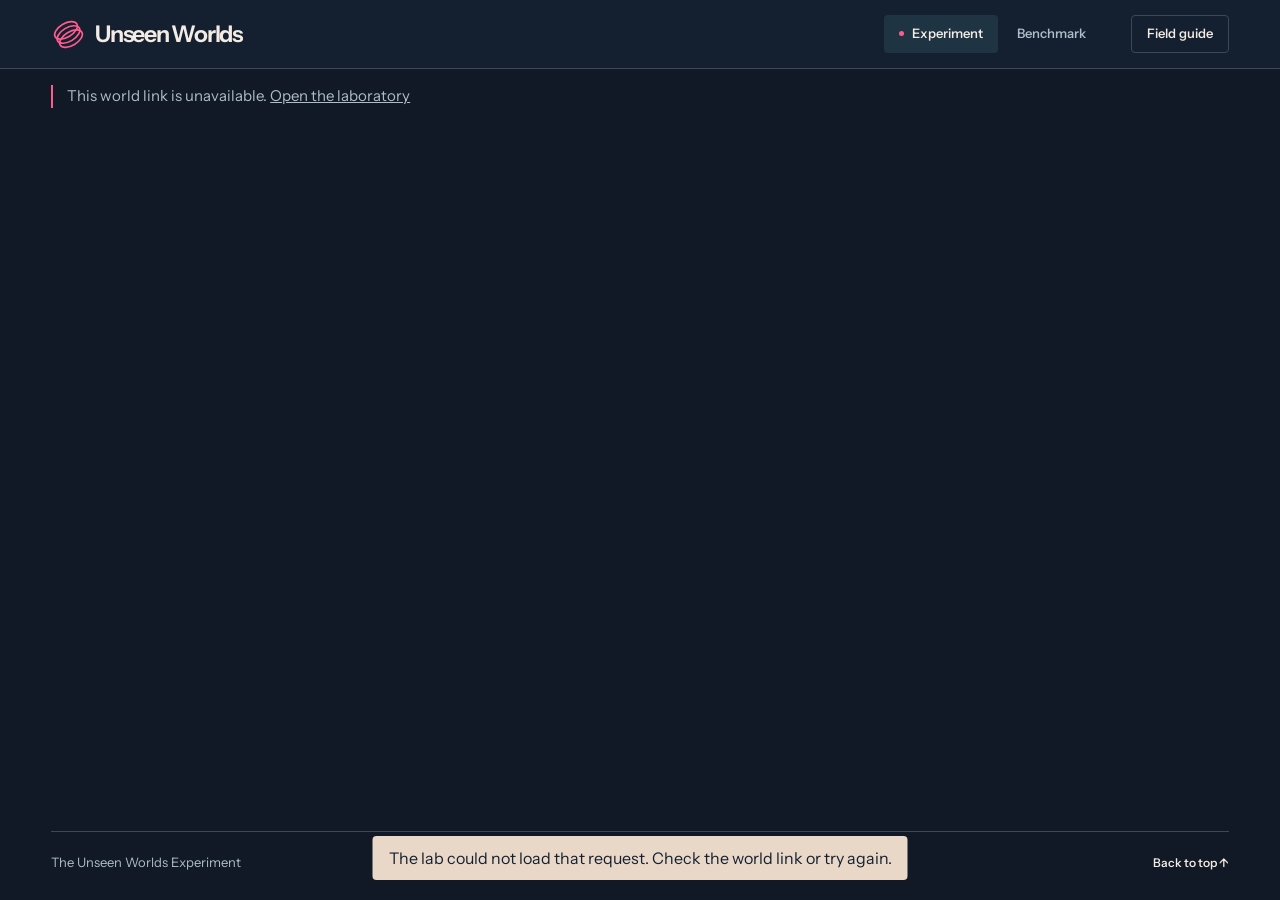
==== commit 1f22de87: "Redesign the physics lab as a cinematic motion observatory Co-Authored-By: Devin AI <158243242+devin" ====
--- a/web/index.html
+++ b/web/index.html
@@ -1,28 +1,9 @@
-<!doctype html>
-<html lang="en">
-<head>
-  <meta charset="utf-8"><meta name="viewport" content="width=device-width, initial-scale=1">
-  <meta name="theme-color" content="#f7f8f8"><title>The Unseen Worlds Experiment</title>
-  <link rel="icon" href="mark.svg" type="image/svg+xml">
-  <link rel="preload" href="fonts/geist.woff2" as="font" type="font/woff2" crossorigin>
-  <link rel="preload" href="fonts/geist-mono.woff2" as="font" type="font/woff2" crossorigin>
-  <link rel="stylesheet" href="style.css">
-</head>
-<body>
-<a href="#app" class="skip">Skip to instrument</a>
-<header><div class="bar">
-  <a class="brand" href="./"><img src="mark.svg" alt="">Unseen Worlds</a>
-  <nav aria-label="Main navigation"><button id="navLab" class="selected">Experiment</button><button id="navBench">Benchmark</button></nav>
-  <button class="guide" id="guide" aria-haspopup="dialog">Field guide</button>
-</div></header>
-<main><div id="app" tabindex="-1"><p role="status">Loading the chamber…</p></div></main>
-<footer><span>Unseen Worlds <span aria-hidden="true">/</span> Experimental laboratory</span><button class="textbtn" id="toTop">Back to top ↑</button></footer>
-<dialog id="manual" aria-labelledby="guideTitle"><form method="dialog"><button class="close" aria-label="Close field guide">×</button></form>
-<h2 id="guideTitle">Field guide</h2>
-<ol><li><strong>Watch the opening.</strong> Three probes move for two seconds. The field is sampled at release and stays constant during each run. Probes do not collide.</li>
-<li><strong>Change one condition.</strong> Each trial resets the chamber and changes probe A only. B and C are untreated references. The dashed path shows A’s opening motion; the crosshair marks its measured endpoint.</li>
-<li><strong>Forecast four endpoints.</strong> Set the field multiplier for each new release. Zero means coast; −1 means the same field strength in the opposite direction.</li>
-<li><strong>Compare notes.</strong> The model chooses experiments. A separate predictor averages the endpoints of the catalog rules consistent with the observations.</li></ol>
-<p class="note">Coordinates increase east (+x) and south (+y). Mass and charge are dimensionless. Forecast error is the mean distance to the actual endpoints, in chamber units.</p></dialog>
-<div id="notice" role="status" aria-live="polite"></div><script type="module" src="app.js"></script>
-</body></html>
+<!doctype html><html lang="en">
+<head><meta charset="utf-8"><meta name="viewport" content="width=device-width, initial-scale=1"><meta name="theme-color" content="#142030"><title>The Unseen Worlds Experiment</title><link rel="icon" href="mark.svg" type="image/svg+xml"><link rel="stylesheet" href="style.css"></head>
+<body><header><div class="bar"><a class="brand" href="./"><img src="mark.svg" alt="">Unseen Worlds</a><nav aria-label="Main navigation"><button id="navLab" class="selected">Experiment</button><button id="navBench">Benchmark</button></nav><button class="guide" id="guide">Field guide</button></div></header>
+<main><div id="app"><p role="status">Initializing the chamber…</p></div></main>
+<footer><span>The Unseen Worlds Experiment</span><button class="textbtn" id="toTop">Back to top ↑</button></footer>
+<dialog id="manual" aria-labelledby="guideTitle"><form method="dialog"><button class="close" aria-label="Close field guide">×</button></form><h2 id="guideTitle">Field guide</h2>
+<ol><li><strong>Watch the opening.</strong> Three probes move for two seconds. The field is sampled at release and stays constant during each run. Probes do not collide.</li><li><strong>Change one condition.</strong> Each trial changes probe A only, then resets to the opening release. B and C are untreated references. The dashed path shows A’s opening motion.</li><li><strong>Forecast four endpoints.</strong> Each new setup specifies all release conditions. Set the field multiplier relative to the opening acceleration: 0 means coast, −1 means equally strong in the opposite direction.</li><li><strong>Compare notes.</strong> After submitting, step through the trained policy on the same world. The evaluator—not the network—names the rules eliminated by each measurement.</li></ol>
+<p class="note">Coordinates increase east (+x) and south (+y). Mass and charge are dimensionless. Error is mean Euclidean endpoint distance in chamber units; lower is better.</p></dialog>
+<div id="notice" role="status" aria-live="polite"></div><script type="module" src="app.js"></script></body></html>
--- a/web/style.css
+++ b/web/style.css
@@ -1,214 +1,249 @@
-@font-face{font-family:Geist;src:url(fonts/geist.woff2) format("woff2");font-weight:100 900;font-display:swap}
-@font-face{font-family:"Geist Mono";src:url(fonts/geist-mono.woff2) format("woff2");font-weight:100 900;font-display:swap}
-:root{
- color-scheme:light;--bg:#f7f8f8;--surface:#fdfefe;--text:#171c1b;--muted:#535c58;--border:#c9cfcc;
- --accent:#325e45;--accent-soft:#e8efe9;--scope:#46514b;--chamber:#f4f7f5;--grid:#c8d0cb;
- --a:#325e45;--b:#53605a;--c:#68716d;--faint:#edf0ee;
- --font:Geist,Arial,sans-serif;--mono:"Geist Mono",ui-monospace,monospace
-}
-*{box-sizing:border-box}
-body{margin:0;background:var(--bg);color:var(--text);font:16px/1.5 var(--font);-webkit-font-smoothing:antialiased}
-button,select,input,output{font:inherit;color:inherit}
-button,select,summary,input[type=range]{cursor:pointer;touch-action:manipulation}
-button{border:0;background:transparent}button:disabled{opacity:.5;cursor:not-allowed}
-button,summary{min-height:44px}button:focus-visible,a:focus-visible,select:focus-visible,input:focus-visible,summary:focus-visible{outline:3px solid var(--accent);outline-offset:3px}
-a{color:inherit;text-underline-offset:3px}
-.skip,.sr{position:absolute;clip-path:inset(50%);height:1px;width:1px;overflow:hidden}
-.skip:focus{clip-path:none;width:auto;height:auto;background:white;z-index:9;padding:10px}
-h1,h2,h3,p,figure{margin:0}
-h1,h2,h3,.brand,.largeNum{font-family:var(--mono);font-weight:500}
-h1{font-size:clamp(27px,3vw,44px);letter-spacing:-.065em;line-height:1.14}
-h2{font-size:clamp(19px,1.7vw,24px);line-height:1.25;letter-spacing:-.055em}
-h3{font-size:16px;letter-spacing:-.04em}
-main,footer,.bar{width:min(1260px,calc(100% - clamp(32px,8vw,144px)));margin-inline:auto}
-main{min-height:76vh}
-header{border-bottom:1px solid var(--border);background:var(--surface)}
-.bar{display:flex;align-items:center;height:60px;gap:32px}
-.brand{display:flex;align-items:center;gap:10px;text-decoration:none;font-size:17px;font-weight:550;letter-spacing:-.07em;white-space:nowrap}
-.brand img{width:29px;height:29px}
-nav{display:flex;align-self:stretch;gap:24px;margin-left:auto}
-nav button,.guide,.textbtn,.iconbtn{font-size:13px;font-weight:500;padding:0;color:var(--muted)}
-nav button.selected{color:var(--text);box-shadow:inset 0 -2px var(--text)}
-nav button:hover,.guide:hover,.textbtn:hover,.iconbtn:hover{color:var(--accent);text-decoration:underline;text-underline-offset:4px}
-.guide{border-left:1px solid var(--border);min-height:30px;padding-left:26px}
-.hero{display:flex;justify-content:space-between;align-items:end;gap:24px;padding:clamp(26px,3.1vw,46px) 0 23px}
-.hero p{max-width:85ch;margin-top:7px;font-size:15px;color:var(--muted)}
-.eyebrow,.kicker,.tiny,.figure-state,.axes,.legend,.scopeFoot output,.world-id,.value,.mono,.idx,.actionRead b,.budget,.settings,.instrument-name,.row output,.plotlegend,.largeNum,.section-tag{font-family:var(--mono);font-variant-numeric:tabular-nums}
-.eyebrow,.kicker,.tiny,.section-tag,.world-id{color:var(--muted);font-size:11px}
-.eyebrow,.kicker,.section-tag{text-transform:uppercase;letter-spacing:.1em;font-weight:500}
-.eyebrow{display:flex;align-items:center;gap:9px;margin-bottom:8px}
-.eyebrow:before{content:"";width:17px;border-top:2px solid var(--text)}
-.kicker{margin-bottom:8px}
-.hero-tools{display:flex;align-items:end;flex-direction:column;flex-shrink:0}
-.hero-tools .textbtn{min-height:32px}
-.workbench{display:grid;grid-template-columns:minmax(0,1fr) minmax(260px,29%);gap:clamp(20px,2.7vw,44px);align-items:start}
-.workbench>*,.panel,.card,.chamber{min-width:0}
-.chamber{background:var(--surface);border:1px solid var(--border);border-radius:3px;overflow:hidden}
-.chamber figcaption,.section-head,.space,.row,.budget,.actionRead{display:flex;align-items:center;justify-content:space-between;gap:12px}
-.chamber figcaption{padding:12px 16px;border-bottom:1px solid var(--border)}
-.instrument-name{display:inline-flex;align-items:center;gap:10px;font-size:14px;font-weight:550;letter-spacing:-.04em}
-.instrument-name i{display:inline-grid;place-items:center;border:1px solid var(--muted);font:normal 10px var(--mono);width:23px;height:21px}
-.figure-state{font-size:11px;color:var(--scope)}
-.scope{background:var(--chamber);padding:0 14px}
-.axes{display:flex;justify-content:space-between;padding:10px 0 7px;color:var(--scope);font-size:10px;letter-spacing:.025em}
-.stage{display:block;width:100%;height:clamp(235px,20vw,315px);border-block:1px solid var(--grid)}
-.legend{display:flex;align-items:center;gap:16px;flex-wrap:wrap;padding:9px 0;font-size:11px;color:var(--scope)}
-.legend span{display:inline-flex;align-items:center;gap:5px}
-.legend [hidden]{display:none}
-.probe:before,.key:before{content:"";display:inline-block;flex-shrink:0}
-.a{color:var(--accent)}
-.a:before{width:8px;height:8px;border-radius:50%;background:var(--accent)}
-.b:before{width:7px;height:7px;background:var(--b);transform:rotate(45deg)}
-.c:before{width:7px;height:7px;border:1.5px solid var(--c)}
-.opening:before{width:18px;border-top:2px dashed var(--scope)}
-.endpoint:before{content:"⊕";font-size:15px;color:var(--a);line-height:1}
-.release-key:before{width:7px;height:7px;border:1px solid var(--scope);border-radius:50%}
-.actual:before{content:"+";font-weight:bold;font-size:16px;line-height:1}
-.scopeFoot{border-top:1px solid var(--border);display:flex;align-items:center;gap:16px;padding:0 16px}
-.scopeFoot .iconbtn{min-width:58px;text-align:left;color:var(--text)}
-input[type=range]{accent-color:var(--accent);height:44px;min-width:0}
-.scopeFoot input{flex:1}
-.scopeFoot output{font-size:11px;white-space:nowrap}
-.controls{border-top:2px solid var(--text);padding-top:16px}
-.controls h2+.sub{margin-top:6px}
-.sub,.under,.small,.note,.card p{color:var(--muted)}
-.sub{font-size:14px}
-.ctrlLabel{display:block;font-size:13px;font-weight:550;margin:19px 0 6px}
-select,.solid,.outline,.tabs button,.setup-tabs button,.examplebtn{font-size:14px}
-select{width:100%;min-height:44px;background:var(--surface);border:1px solid #909b95;border-radius:3px;padding:9px 28px 9px 10px}
-select:hover{border-color:var(--text)}
-.actionRead{padding:11px 0;color:var(--muted);font-size:13px}
-.actionRead b,.actionRead output{font-size:15px;color:var(--text);font-weight:500}
-.intervention .actionRead{padding:12px;background:var(--faint);border-left:2px solid var(--accent);margin:9px 0 12px}
-.solid,.outline{border-radius:3px;min-height:44px;padding:9px 15px;font-weight:550}
-.solid{background:var(--accent);color:white;border:1px solid var(--accent)}
-.solid:hover:not(:disabled){background:#254b36}
-.outline{border:1px solid var(--border);background:var(--surface)}
-.outline:hover:not(:disabled){border-color:var(--muted)}
-.full{width:100%;display:flex;justify-content:space-between;align-items:center}
-.budget{margin:12px 0;font-size:11px;color:var(--muted);gap:8px}
-.budget .value{color:var(--text)}
-.meter{margin-left:auto;display:flex;gap:4px}
-.meter i{width:12px;height:6px;border:1px solid var(--muted)}
-.meter i.used{background:var(--accent);border-color:var(--accent)}
-.forecastLink{border-top:1px solid var(--border);margin-top:20px;padding-top:14px}
-.block,.notebook{margin-top:clamp(30px,3.3vw,50px)}
-.section-head{align-items:baseline;flex-wrap:wrap;margin-bottom:13px}
-table{border-collapse:collapse;width:100%;font:13px/1.4 var(--mono);font-variant-numeric:tabular-nums}
-.tablewrap{max-width:100%;overflow-x:auto}
-th,td{padding:11px 10px;text-align:right;border-bottom:1px solid var(--border);font-weight:400}
-thead{background:var(--faint)}
-thead th,caption{font:12px var(--font);color:var(--muted)}
-caption{text-align:left;padding:7px 0}
-th:first-child,td:first-child{text-align:left}
-tbody th{text-align:left;font-family:var(--font);font-weight:500}
-.journal td,.journal th{text-align:left}
-.journal td:last-child{text-align:right;padding-block:0}
-.journal td:first-child{width:58px}
-.journal tbody tr.current{background:var(--accent-soft);box-shadow:inset 2px 0 var(--accent)}
-.journal .textbtn{color:var(--accent)}
-.release{margin-top:9px}
-.release[open]{margin-bottom:18px}
-details summary{padding:12px 0;font-size:14px;font-weight:500;cursor:pointer}
-.note{border-left:2px solid var(--border);padding-left:12px;font-size:14px;margin:13px 0}
-.line{border-top:1px solid var(--border);margin:16px 0}
-.card{padding-top:16px;border-top:1px solid var(--border)}
-.card p{margin:8px 0;max-width:74ch}
-.under,.small{font-size:13px}
-.under{margin:8px 0}
-.setup-tabs,.tabs{display:flex;gap:5px;flex-wrap:wrap}
-.setup-tabs{padding:7px 12px;border-bottom:1px solid var(--border)}
-.setup-tabs button{padding:7px 12px;border:1px solid transparent;border-radius:2px;font:12px var(--mono)}
-.setup-tabs button[aria-pressed=true],.tabs .selected{background:var(--accent-soft);color:var(--accent);border-color:var(--accent)}
-.prediction{display:block;width:100%;height:clamp(200px,19vw,310px)}
-.prediction text,.chart text{fill:var(--muted);font:11px var(--mono)}
-.graticule{stroke:var(--grid);stroke-width:.8}
-.forecast-path,.actual-mark{fill:none;stroke:var(--accent);stroke-width:2}
-.actual-mark{stroke:var(--text);stroke-width:2.5}
-.forecast-point{fill:var(--accent)}
-.release-point{stroke:var(--scope);fill:var(--chamber)}
-.ctrlLabel.row{display:flex}
-.controls .solid+.solid,.controls .outline+.solid{margin-top:8px}
-.settings{display:grid;grid-template-columns:repeat(6,minmax(0,1fr));border-block:1px solid var(--border);padding:14px 0;margin-top:12px;font-size:15px}
-.settings small{display:block;font:12px var(--font);color:var(--muted);margin-bottom:5px}
-.largeNum{font-size:clamp(37px,3.7vw,54px);letter-spacing:-.065em;line-height:1.2}
-.largeNum small{font:14px var(--font);letter-spacing:0}
-.tabs{align-items:center}.tabs+.block{margin-top:12px}
-.replaynav{display:flex;gap:8px}.replaynav .solid{flex:1}
-dialog{max-width:min(550px,92vw);max-height:85vh;border:1px solid var(--border);border-radius:3px;background:var(--surface);color:var(--text);padding:26px}
-dialog::backdrop{background:#11181680}
-.close{float:right;min-width:44px;font-size:23px}dialog li{padding:6px 0}dialog ol{padding-left:20px}
-.noticeOn{position:fixed;bottom:18px;left:50%;transform:translateX(-50%);background:var(--text);color:white;padding:10px 14px;border-radius:2px;z-index:3;font-size:14px}
-footer{display:flex;align-items:center;justify-content:space-between;gap:14px;margin-top:48px;padding:11px 0;border-top:1px solid var(--border);font:11px var(--mono);color:var(--muted)}
-footer .textbtn{font-size:12px}
-@media(max-width:760px){
- .bar{gap:18px}.guide{min-height:44px}
- .workbench{grid-template-columns:minmax(0,1fr) minmax(224px,34%);gap:18px}
- .hero-tools .world-id{display:none}
-}
-@media(max-width:650px){
- .bar{height:54px;gap:14px}.brand{gap:5px;font-size:14px}.brand img{width:23px;height:23px}
- nav{gap:12px}.guide{padding-left:11px}nav button,.guide{font-size:12px}
- .hero{padding:23px 0 17px;gap:4px;flex-wrap:wrap;align-items:start}.hero p{font-size:14px}.hero-tools{align-items:start}
- .hero-tools .textbtn{min-height:44px}
- .workbench{grid-template-columns:minmax(0,1fr);gap:19px}.stage{height:200px}
- .controls{padding-top:12px}.forecastLink{margin-top:12px;padding-top:10px}
- .legend{gap:8px 12px;font-size:10px}
- .scope{padding-inline:9px}.chamber figcaption{padding:10px}.scopeFoot{padding:0 10px;gap:8px}
- .journal th,.journal td,td,th{padding:8px 5px}.journal td:first-child{width:33px}
- table{font-size:12px}.section-head .tiny{font-size:10px}
- .settings{grid-template-columns:repeat(3,1fr);gap:12px}
- .setup-tabs{gap:0;padding:4px}.setup-tabs button{flex:1;padding:4px}
- .prediction text{font-size:17px}.tabs .textbtn{min-width:45px}
-}
-@media(max-width:378px){
- .bar{height:auto;flex-wrap:wrap;gap:0;padding-top:6px}
- nav{order:3;width:100%;gap:16px}.guide{margin-left:auto}
-}
-.filters{display:flex;gap:14px;padding:12px 16px 0}
-.filters label,.playback-choice label{display:block;font-size:12px;font-weight:500;color:var(--muted)}
-.filters select{display:block;margin-top:4px;font-size:13px}
-.chart{width:100%;height:auto;max-height:315px;display:block;margin:10px 0 1px}
-.curve{fill:none;stroke-width:2}
-.curve.passive{stroke:var(--scope);stroke-dasharray:2 5}
-.curve.random{stroke:#343a37;stroke-width:2.3}
-.curve.learned{stroke:var(--accent);stroke-width:4}
-.curve.gain{stroke:var(--surface);stroke-width:1.2;stroke-dasharray:4 7}
-.gain-point,.diamond{fill:var(--surface);stroke:var(--text);stroke-width:1.7}
-.plotlegend{display:flex;align-items:center;flex-wrap:wrap;gap:6px 16px;padding:12px 16px;border-top:1px solid var(--border);font-size:11px}
-.plotlegend span{display:inline-flex;gap:7px;align-items:center}
-.swatch{display:inline-block;width:18px;border-top:2px solid var(--text)}
-.swatch.learned{border-color:var(--accent);border-width:3px}
-.swatch.passive{border-style:dotted}
-.swatch.gain,.swatch.fixed{width:8px;height:8px;border:1.5px solid var(--text)}
-.swatch.gain{border-radius:50%}.swatch.fixed{transform:rotate(45deg)}
-.bench-results{margin-top:23px}.highlight{background:var(--accent-soft)}.highlight th{color:var(--accent)}
-.bench-results details,.evidence{border-bottom:1px solid var(--border)}
-.benchmark .controls p+p,.benchmark .controls h3+p{margin-top:8px}
-.benchmark .controls .solid{margin-top:18px}
-.examplebtn{display:block;text-align:left;color:var(--scope);text-decoration:underline;text-underline-offset:3px;padding:5px 0}
-.paired{grid-template-columns:minmax(0,1.45fr) minmax(330px,1fr)}
-.playback-choice{display:flex;align-items:center;justify-content:space-between;margin-top:8px;gap:8px}
-.playback-choice select{max-width:180px;font-size:13px}
-.step-title,.step-track,.survivor-grid h3{display:flex;align-items:center;gap:6px}
-.step-title{justify-content:space-between;margin-bottom:15px}
-.step-track i{width:17px;border-top:3px solid var(--border)}.step-track .on{border-color:var(--accent)}
-.comparison-data table{table-layout:fixed}
-.comparison-data th,.comparison-data td{text-align:left;padding:9px 6px}
-.comparison-data th:first-child{width:24%;color:var(--muted);font:12px var(--font)}
-.comparison-data thead th:nth-child(2){color:var(--accent);font-weight:600}
-.fork-note{margin:14px 0;font-size:15px}.fork-note .kicker{margin-bottom:3px;color:var(--accent)}
-.evidence{font-size:14px}.evidence p{color:var(--muted)}.evidence a{display:inline-flex;align-items:center;min-height:44px}
-.survivor-grid{display:grid;grid-template-columns:1fr 1fr;gap:25px}.survivor-grid section{padding-top:12px;border-top:1px solid var(--border)}
-.survivor-grid h3{justify-content:space-between}.rule-count{color:var(--muted);font-size:13px}
-.survivor-grid ul{list-style:none;margin:8px 0;padding:0;font-size:13px}
-.survivor-grid li{padding:6px 0;border-bottom:1px solid var(--border)}
-@media(max-width:760px){.paired{grid-template-columns:minmax(0,1fr) minmax(275px,.9fr)}}
-@media(max-width:650px){
- .paired{grid-template-columns:minmax(0,1fr)}
- .filters{padding:9px;gap:8px}.filters label{min-width:0}.filters select{font-size:12px;padding-right:14px}
- .chart text{font-size:17px}.plotlegend{font-size:10px;gap:6px 11px;padding:9px}
- .bench-results th,.bench-results td{padding:8px 4px;font-size:12px}
- .survivor-grid{gap:12px}.survivor-grid h3{align-items:start;font-size:14px}
- .paired .stage{height:175px}
-}
+@font-face {
+  font-family: 'Instrument Sans';
+  src: url('assets/instrument-sans-latin.woff2') format('woff2');
+  font-weight: 400 700;
+  font-display: swap;
+}
+:root {
+  color-scheme: dark;
+  --bg: #101925;
+  --surface: #142030;
+  --text: #f4ece4;
+  --muted: #adbdc8;
+  --border: #394956;
+  --accent: #ff5c8d;
+  --primary-action: var(--accent);
+  --primary-action-fg: #142030;
+  --chamber: #111e2b;
+  --scope: #9bb1bf;
+  --grid: #38505f;
+  --a: #ff5c8d;
+  --b: #85a3b2;
+  --c: #e9d8c8;
+  --blue: var(--b);
+  --faint: #1e3442;
+  --eggplant: #732553;
+  --font: 'Instrument Sans', Arial, sans-serif;
+  --mono: ui-monospace, SFMono-Regular, Consolas, monospace;
+}
+* {box-sizing:border-box}
+body {margin:0; background:var(--bg); color:var(--text); font:16px/1.5 var(--font); -webkit-font-smoothing:antialiased}
+a,button,input,select,summary {touch-action:manipulation}
+button,select,input {font:inherit;color:inherit}
+button,select,summary {cursor:pointer}
+button {background:transparent;border:0}
+a {color:inherit}
+:focus-visible {outline:2px solid currentColor;outline-offset:3px}
+button:disabled,select:disabled {opacity:.5;cursor:not-allowed}
+h1,h2,h3,p,figure,dl,dd {margin:0}
+h1,h2,h3 {line-height:1.1;text-wrap:balance}
+h1 {font-size:clamp(46px,5.6vw,80px);letter-spacing:-.062em;font-weight:550}
+h2 {font-size:clamp(23px,2.2vw,32px);font-weight:550;letter-spacing:-.045em}
+h3 {font-size:18px;font-weight:600}
+.bar,main,footer {width:min(1392px,calc(100% - 8vw));margin-inline:auto}
+header {border-bottom:1px solid var(--border);background:var(--surface)}
+.bar {display:flex;align-items:center;min-height:68px;gap:30px}
+.brand {display:inline-flex;align-items:center;gap:9px;text-decoration:none;font-size:23px;font-weight:650;letter-spacing:-.055em}
+.brand img {width:35px;height:35px}
+nav {display:flex;align-items:center;gap:4px;margin-left:auto}
+nav button,.guide {color:var(--muted);font-size:13px;font-weight:550;padding:8px 15px;border-radius:4px;min-height:38px}
+nav button.selected {background:var(--faint);color:var(--text)}
+nav button.selected::before {content:'';display:inline-block;width:5px;height:5px;margin:0 8px 2px 0;border-radius:100%;background:var(--accent)}
+.guide {border:1px solid var(--border);color:var(--text)}
+nav button:hover,.guide:hover {background:var(--faint);color:var(--text)}
+main {min-height:78vh}
+.hero {display:grid;grid-template-columns:minmax(0,1.35fr) minmax(250px,1fr);gap:7%;align-items:end;padding:clamp(32px,4vw,64px) 0}
+.eyebrow,.kicker,.tiny,.idx,caption {font:12px/1.5 var(--mono);color:var(--muted)}
+.eyebrow,.kicker,.tasknum {font-size:11px;text-transform:uppercase;letter-spacing:.13em}
+.eyebrow {display:flex;align-items:center;gap:10px;margin:0 0 16px;color:var(--accent)}
+.eyebrow::before {content:'';width:22px;height:2px;background:currentColor}
+.kicker {margin-bottom:10px;color:var(--c)}
+.intro p {font-size:16px;color:var(--muted);max-width:48ch}
+.intro .textbtn {margin-top:10px}
+.textbtn {color:var(--text);font-size:13px;font-weight:550;line-height:1.45;padding:4px 0;text-underline-offset:4px}
+.textbtn:hover {text-decoration:underline}
+.world-header {isolation:isolate;margin:24px 0;border:1px solid var(--border);border-radius:6px;overflow:hidden;background:#101925}
+.world-scene {position:relative;isolation:isolate;overflow:hidden;background:#101925}
+.planet {position:absolute;inset:0 0 0 29%;z-index:-1;background:url('assets/orbital-study.webp') 50% 51% / cover no-repeat;mask-image:linear-gradient(to right,transparent,#000 25%)}
+.world-intro {padding:clamp(27px,2.8vw,48px) clamp(25px,3.3vw,52px);width:50%}
+.world-intro h1 {font-size:clamp(68px,6.6vw,100px);line-height:.92;letter-spacing:-.067em;font-weight:500}
+.world-intro h1 em {font-family:Georgia,serif;font-weight:400;color:var(--c);letter-spacing:-.075em}
+.world-intro>p:last-child {margin-top:20px;max-width:42ch;color:#c8d1d9;font-size:15px;line-height:1.48}
+.world-strip,.world-strip dl,.world-strip dl>div {display:flex;align-items:baseline}
+.world-strip {align-items:center;justify-content:space-between;gap:12px;padding:8px clamp(18px,2vw,30px);background:var(--surface);border-top:1px solid var(--border)}
+.world-strip dl {gap:clamp(14px,3vw,46px);flex-wrap:wrap}
+.world-strip dl>div {gap:8px}
+.world-strip dt,.world-strip dd {font:11px/1.5 var(--mono)}
+.world-strip dt {color:var(--b);text-transform:uppercase;letter-spacing:.08em}
+.world-strip dd {color:var(--c)}
+.world-strip .textbtn {font-size:12px;min-height:32px}
+.workbench,.benchgrid,.grid2 {display:grid;grid-template-columns:minmax(0,1.95fr) minmax(290px,1fr);gap:20px;align-items:start}
+.chamber,.panel,.controls,.card,.journal {min-width:0}
+.chamber,.card,.forecast-panel,.controls,.journal,.tabs .outline {border:1px solid var(--border);border-radius:6px;background:var(--surface)}
+.chamber {overflow:hidden;background:var(--chamber)}
+.chamber figcaption {display:flex;justify-content:space-between;align-items:center;gap:10px;padding:12px 20px;border-bottom:1px solid var(--border);background:var(--surface)}
+.chamber figcaption>span:first-child {display:flex;align-items:center;gap:10px;font-size:19px;font-weight:550;letter-spacing:-.035em}
+.chamber figcaption>span:first-child::before {content:'';width:14px;height:14px;border:1px solid var(--accent);border-radius:50%;background:radial-gradient(circle,var(--accent) 0 2px,transparent 2.5px)}
+.figure-state,.scope-readout,.legend,.scopeFoot output,.value,.mono,.settings,.actionRead b {font-family:var(--mono);font-variant-numeric:tabular-nums}
+.figure-state,.legend,.scope-readout {font-size:11px;font-weight:400;color:var(--scope)}
+.figure-state {padding:3px 8px;border:1px solid var(--border);border-radius:3px;color:var(--c)}
+.scope {position:relative;padding:12px 16px 0;background:radial-gradient(ellipse at 40% 45%,#1e3442 0%,transparent 72%)}
+.scope-readout,.legend,.scopeFoot {display:flex;align-items:center;gap:12px}
+.scope-readout {justify-content:space-between;margin:0 2px}
+#position {color:var(--a);font-size:11px}
+.stage {width:100%;height:clamp(206px,16vw,275px);display:block;margin:4px 0}
+.legend {flex-wrap:wrap;gap:18px;padding:7px 2px 11px}
+.legend span {display:inline-flex;align-items:center;gap:7px}
+.legend span::before {content:'';width:7px;height:7px;background:var(--a);border-radius:50%}
+.legend span:nth-child(2)::before {background:var(--b);border-radius:0;transform:rotate(45deg)}
+.legend span:nth-child(3)::before {background:var(--c);border-radius:0}
+.scopeFoot {padding:7px 18px;border-top:1px solid var(--border);background:var(--surface)}
+.scopeFoot input {width:100%;min-width:30px}
+input[type=range] {accent-color:var(--accent);cursor:pointer}
+.scopeFoot output {font-size:11px;white-space:nowrap}
+.iconbtn {min-width:65px;min-height:32px;padding:4px 0;text-align:left;font-size:13px}
+.controls,.card,.journal,.forecast-panel {padding:clamp(18px,1.7vw,28px)}
+.controls {box-shadow:inset 2px 0 var(--faint)}
+.controls h2 {margin-bottom:8px}
+.sub,.under,.muted,.small,.note,.card p {color:var(--muted)}
+.sub {font-size:14px;line-height:1.45}
+.intervention {color-scheme:light;background:var(--c);color:#142030;--text:#142030;--muted:#45515b;--border:#b5a99e;--surface:#f0e4d9;box-shadow:none}
+.ctrlLabel {display:block;margin:17px 0 6px;font:11px/1.5 var(--mono);letter-spacing:.07em;text-transform:uppercase}
+select {width:100%;background:var(--surface);border:1px solid var(--border);border-radius:3px;padding:10px;font-size:14px;font-weight:550}
+select:hover {border-color:var(--muted)}
+.actionRead,.budget,.row,.space {display:flex;align-items:center;justify-content:space-between;gap:10px}
+.actionRead {font-size:13px;color:var(--muted);padding:9px 0 14px}
+.actionRead b {font-weight:500;color:var(--text)}
+.solid,.orange,.outline {border:1px solid transparent;border-radius:3px;padding:11px 16px;font-size:14px;font-weight:650}
+.solid,.orange,.tabs .selected {color:var(--primary-action-fg);background:var(--primary-action)}
+.intervention .solid {background:#142030;color:#fff0e4}
+.intervention .solid>span {color:var(--accent)}
+.outline {border-color:var(--border);background:transparent}
+.solid:hover:not(:disabled),.orange:hover:not(:disabled) {background:#ff85ab;color:#142030}
+.intervention .solid:hover:not(:disabled) {background:var(--eggplant);color:white}
+.outline:hover:not(:disabled) {border-color:var(--text)}
+.full {width:100%;display:flex;align-items:center;justify-content:space-between}
+.budget {font-size:12px;color:var(--muted);margin-top:12px;gap:8px}
+.meter {margin-left:auto;display:flex;gap:4px}
+.meter i {width:12px;height:5px;border:1px solid var(--muted)}
+.meter .used {background:var(--accent);border-color:var(--accent)}
+.intervention .meter .used {background:var(--eggplant);border-color:var(--eggplant)}
+.forecastLink {border-top:1px solid var(--border);margin-top:16px;padding-top:10px;display:flex;align-items:baseline;justify-content:space-between;gap:5px;flex-wrap:wrap;font-size:12px;color:var(--muted)}
+.notebook,.block {margin-top:20px}
+.journal .space {align-items:baseline;flex-wrap:wrap;margin-bottom:12px}
+.journal h2,.forecast-panel h2 {font-size:24px}
+.journalrow {border-top:1px solid var(--border);display:grid;grid-template-columns:26px 1.2fr 1fr auto;gap:8px;align-items:center;padding:11px 0;font-size:14px}
+.journalrow b {font-weight:500}
+.value {font-size:13px}
+.journalrow .value small {font-size:11px}
+.notebook details {margin-top:0}
+summary {font-size:14px;font-weight:550}
+.line {border-top:1px solid var(--border);margin:16px 0}
+.card p {margin:9px 0;max-width:78ch}
+.note {border-left:2px solid var(--accent);margin:16px 0;padding-left:14px;font-size:15px;max-width:85ch}
+.under,.small {font-size:13px}.under {margin-top:8px}
+.grid2 {grid-template-columns:repeat(2,minmax(0,1fr));margin-top:22px}
+.settings {margin:16px 0;display:grid;grid-template-columns:repeat(3,1fr);gap:12px;font-size:14px}
+.settings small {display:block;color:var(--muted);font:12px var(--font);margin-bottom:4px}
+.forecast-panel .row {font-size:14px;margin-top:12px}
+.forecast-panel input {width:100%;margin:10px 0}
+.forecast-plot {display:block;width:100%;height:100px;background-color:var(--chamber);background-image:linear-gradient(var(--grid) 1px,transparent 1px),linear-gradient(90deg,var(--grid) 1px,transparent 1px);background-size:32px 32px}
+.submitrow {display:flex;justify-content:flex-end;margin-top:20px}
+.largeNum {font-variant-numeric:tabular-nums;font-size:clamp(44px,4vw,62px);line-height:1.2;letter-spacing:-.06em;color:var(--c)}
+.largeNum small {font-size:15px;letter-spacing:0;color:var(--muted)}
+.tabs,.replaynav,.plotlegend {display:flex;align-items:center;gap:8px}
+.tabs,.plotlegend {flex-wrap:wrap}
+.tabs .selected {background:var(--accent)}
+.tabs .textbtn {margin-left:6px}
+.replaynav button {flex:1}
+details ul {padding-left:20px;color:var(--muted);font-size:14px}
+.chart {display:block;width:100%;max-height:320px;margin:16px 0 4px}
+.chart text {font:11px var(--mono);fill:var(--muted)}
+.plotlegend {gap:5px 16px;font-size:13px}
+.plotlegend span::before {content:'━';margin-right:6px;color:var(--line)}
+.tablewrap {overflow-x:auto;margin-top:14px}
+table {border-collapse:collapse;width:100%;font:13px/1.5 var(--mono);font-variant-numeric:tabular-nums}
+th,td {padding:9px 6px;text-align:right;border-bottom:1px solid var(--border)}
+th {font-weight:500}
+th:first-child,td:first-child {text-align:left;padding-left:0}
+thead,caption {color:var(--muted);font-size:12px}
+caption {text-align:left;padding:5px 0}
+.examplebtn {display:block;width:100%;border-top:1px solid var(--border);padding:13px 0;text-align:left;color:var(--text);font-size:14px}
+.examplebtn:hover,.pill {color:var(--c)}
+.pill {font:11px var(--mono)}
+dialog {width:min(555px,92vw);max-height:85vh;color:var(--text);background:var(--surface);border:1px solid var(--border);border-radius:6px;padding:28px}
+dialog::backdrop {background:#080d17be}
+dialog li {padding:6px 0;color:var(--muted)}
+dialog li strong {color:var(--c)}
+dialog ol {padding-left:20px}
+.close {float:right;font-size:24px}
+.noticeOn {position:fixed;bottom:20px;left:50%;transform:translateX(-50%);background:var(--c);color:var(--surface);padding:10px 16px;border-radius:4px;z-index:3}
+footer {display:flex;align-items:center;justify-content:space-between;gap:15px;margin-top:44px;border-top:1px solid var(--border);padding:18px 0 22px;font-size:13px;color:var(--muted)}
+footer .textbtn {font-size:12px}
+@media (prefers-reduced-motion:no-preference) {
+  .entering .planet {animation: approach 3.4s cubic-bezier(.15,.64,.22,1) both}
+  .entering .planet::after {
+    content:'';position:absolute;left:57%;top:46%;width:40%;aspect-ratio:1;border-radius:50%;
+    background:repeating-conic-gradient(from 6deg,var(--c) 0 .5deg,transparent .5deg 10deg);
+    mask-image:radial-gradient(closest-side,transparent 94%,#000 95%);
+    animation: acquire-orbit 1.9s cubic-bezier(.18,.72,.32,1) both;
+  }
+  .entering .world-scene::after {content:'';position:absolute;inset:0;pointer-events:none;background:linear-gradient(102deg,transparent 46%,#ff5c8d1c 50%,transparent 51%);animation: scan 1.8s ease-out both}
+  .solid,.outline,nav button {transition:background .16s,border-color .16s}
+  dialog[open] {animation:guide-in .23s ease-out}
+  .chart polyline {animation:reveal-curve .85s cubic-bezier(.25,.6,.3,1) both}
+}
+@keyframes reveal-curve {from {clip-path:inset(0 100% 0 0)} to {clip-path:inset(0)}}
+@keyframes approach {from {transform:scale(1.18) translateX(2%);opacity:.28} to {transform:none;opacity:1}}
+@keyframes acquire-orbit {
+  0% {opacity:0;transform:translate(-50%,-50%) rotate(-40deg) scale(1.8)}
+  25% {opacity:.65}
+  72% {opacity:.5}
+  100% {opacity:0;transform:translate(-50%,-50%) rotate(0) scale(1)}
+}
+@keyframes scan {from {transform:translateX(-70%)} to {transform:translateX(65%)}}
+@keyframes guide-in {from {transform:translateY(8px);opacity:.3} to {transform:none;opacity:1}}
+@media (max-width:850px) {
+  .bar,main,footer {width:calc(100% - 40px)}
+  .workbench,.benchgrid {grid-template-columns:minmax(0,1.45fr) minmax(250px,1fr);gap:14px}
+  .world-intro {width:56%}
+  .world-intro h1 {font-size:68px}
+  .world-strip dl {gap:18px}
+}
+@media (max-width:680px) {
+  .bar,main,footer {width:calc(100% - 28px)}
+  .bar {min-height:56px;gap:8px}
+  .brand {font-size:18px;gap:5px}
+  .brand img {width:28px;height:28px}
+  nav {gap:0}
+  nav button,.guide {padding:6px 8px;font-size:12px}
+  nav button.selected::before {display:none}
+  .hero,.workbench,.benchgrid,.grid2 {grid-template-columns:minmax(0,1fr)}
+  .hero {padding:28px 0 22px;gap:14px}
+  .world-header {margin:14px 0}
+  .planet {inset:0 -10% 0 20%;background-position:58% 47%;background-image:linear-gradient(0deg,#101925 0%,transparent 52%),url('assets/orbital-study.webp');mask-image:linear-gradient(90deg,transparent,#000 42%)}
+  .world-intro {width:100%;padding:28px 19px 20px}
+  .world-intro h1 {font-size:clamp(54px,11vw,72px);text-shadow:0 0 18px #101925}
+  .world-intro>p:last-child {max-width:40ch;margin-top:18px;font-size:14px;color:var(--text);text-shadow:0 1px 5px #101925}
+  .world-intro .eyebrow {margin-bottom:18px}
+  .world-strip {padding:9px 14px;gap:6px 12px;flex-wrap:wrap}
+  .world-strip dl {gap:6px 15px}
+  .world-strip dl>div {gap:5px}
+  .world-strip dd,.world-strip dt {font-size:10px}
+  .world-strip .textbtn {min-height:30px}
+  .stage {height:205px}
+  .scope {padding:9px 10px 0}
+  .chamber figcaption {padding:10px 12px}
+  .scopeFoot {padding:6px 10px;gap:8px}
+  .legend {gap:12px;font-size:10px}
+  .journalrow {grid-template-columns:18px 1fr 1fr auto;font-size:12px}
+  .wrap {flex-wrap:wrap}
+  .grid2 {gap:14px}
+  .chart text {font-size:15px}
+  .benchgrid th,.benchgrid td {padding:8px 4px;font-size:12px}
+}
+@media (max-width:400px) {
+  .bar {flex-wrap:wrap;gap:0;padding-top:7px}
+  nav {order:3;width:100%;margin:4px 0}
+  .guide {margin-left:auto}
+}
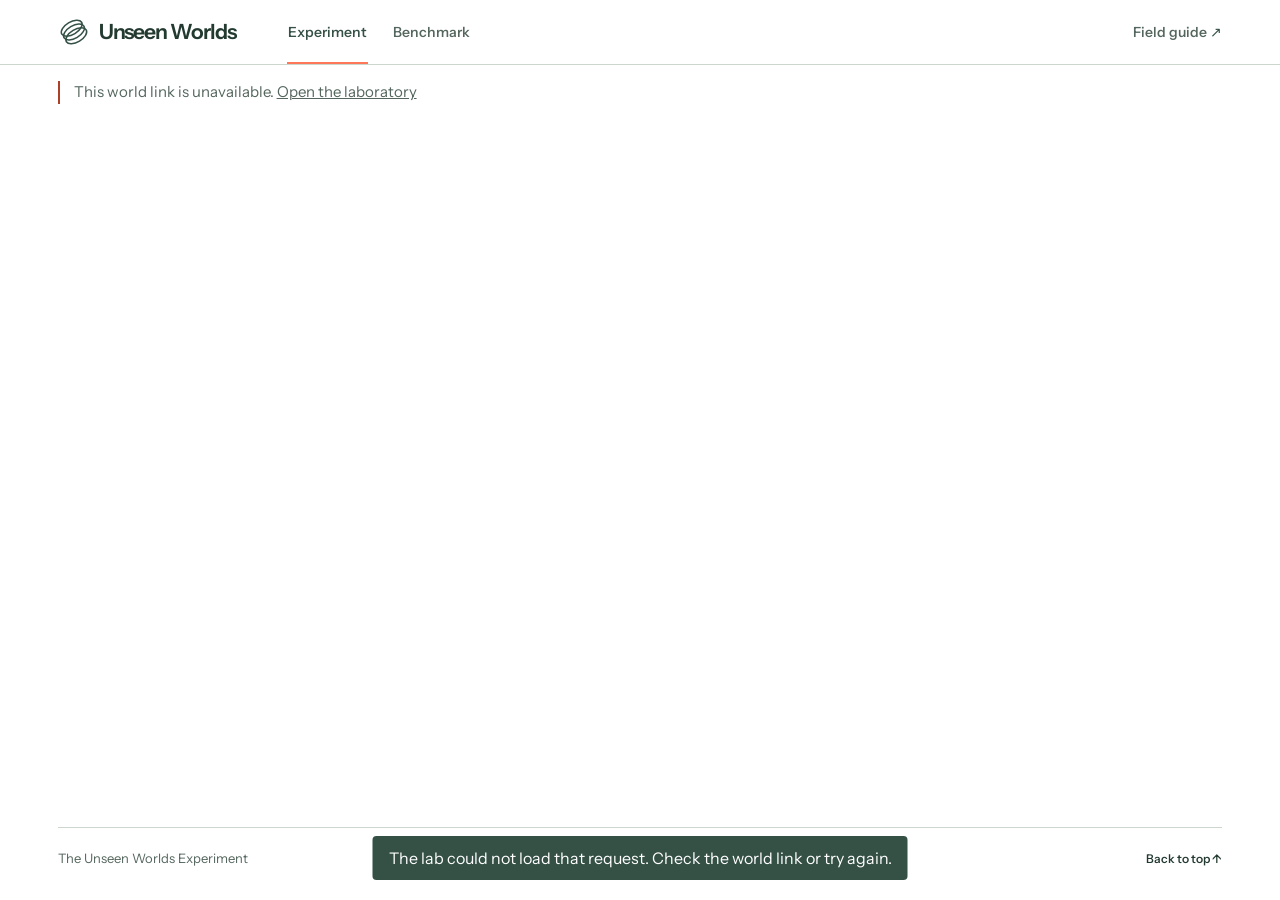
==== commit d40425b4: "Set the physics lab on white with forest, coral and lilac Co-Authored-By: Devin AI <158243242+devin-" ====
--- a/web/index.html
+++ b/web/index.html
@@ -1,5 +1,5 @@
 <!doctype html><html lang="en">
-<head><meta charset="utf-8"><meta name="viewport" content="width=device-width, initial-scale=1"><meta name="theme-color" content="#142030"><title>The Unseen Worlds Experiment</title><link rel="icon" href="mark.svg" type="image/svg+xml"><link rel="stylesheet" href="style.css"></head>
+<head><meta charset="utf-8"><meta name="viewport" content="width=device-width, initial-scale=1"><meta name="theme-color" content="#ffffff"><title>The Unseen Worlds Experiment</title><link rel="icon" href="mark.svg" type="image/svg+xml"><link rel="stylesheet" href="style.css"></head>
 <body><header><div class="bar"><a class="brand" href="./"><img src="mark.svg" alt="">Unseen Worlds</a><nav aria-label="Main navigation"><button id="navLab" class="selected">Experiment</button><button id="navBench">Benchmark</button></nav><button class="guide" id="guide">Field guide</button></div></header>
 <main><div id="app"><p role="status">Initializing the chamber…</p></div></main>
 <footer><span>The Unseen Worlds Experiment</span><button class="textbtn" id="toTop">Back to top ↑</button></footer>
--- a/web/style.css
+++ b/web/style.css
@@ -5,24 +5,29 @@
   font-display: swap;
 }
 :root {
-  color-scheme: dark;
-  --bg: #101925;
-  --surface: #142030;
-  --text: #f4ece4;
-  --muted: #adbdc8;
-  --border: #394956;
-  --accent: #ff5c8d;
-  --primary-action: var(--accent);
-  --primary-action-fg: #142030;
-  --chamber: #111e2b;
-  --scope: #9bb1bf;
-  --grid: #38505f;
-  --a: #ff5c8d;
-  --b: #85a3b2;
-  --c: #e9d8c8;
-  --blue: var(--b);
-  --faint: #1e3442;
-  --eggplant: #732553;
+  color-scheme: light;
+  --forest: #355146;
+  --coral: #ff7759;
+  --lilac: #d9a6e5;
+  --bg: #fff;
+  --surface: #fff;
+  --text: #233a30;
+  --muted: #54665d;
+  --border: #ccd6cf;
+  --control-border: #809187;
+  --primary-action: var(--forest);
+  --primary-action-fg: #fff;
+  --chamber: #fff;
+  --scope: var(--muted);
+  --grid: #c4d0c8;
+  --faint: #f1f5f2;
+  --a: var(--coral);
+  --b: var(--lilac);
+  --c: var(--forest);
+  --a-ink: #ad4027;
+  --b-ink: #80538b;
+  --c-ink: var(--forest);
+  --accent: var(--a-ink);
   --font: 'Instrument Sans', Arial, sans-serif;
   --mono: ui-monospace, SFMono-Regular, Consolas, monospace;
 }
@@ -37,22 +42,23 @@
 button:disabled,select:disabled {opacity:.5;cursor:not-allowed}
 h1,h2,h3,p,figure,dl,dd {margin:0}
 h1,h2,h3 {line-height:1.1;text-wrap:balance}
-h1 {font-size:clamp(46px,5.6vw,80px);letter-spacing:-.062em;font-weight:550}
-h2 {font-size:clamp(23px,2.2vw,32px);font-weight:550;letter-spacing:-.045em}
+h1 {font-size:clamp(32px,3.2vw,48px);letter-spacing:-.048em;font-weight:560}
+h2 {font-size:clamp(19px,1.6vw,23px);font-weight:580;letter-spacing:-.032em}
 h3 {font-size:18px;font-weight:600}
-.bar,main,footer {width:min(1392px,calc(100% - 8vw));margin-inline:auto}
-header {border-bottom:1px solid var(--border);background:var(--surface)}
-.bar {display:flex;align-items:center;min-height:68px;gap:30px}
-.brand {display:inline-flex;align-items:center;gap:9px;text-decoration:none;font-size:23px;font-weight:650;letter-spacing:-.055em}
-.brand img {width:35px;height:35px}
-nav {display:flex;align-items:center;gap:4px;margin-left:auto}
-nav button,.guide {color:var(--muted);font-size:13px;font-weight:550;padding:8px 15px;border-radius:4px;min-height:38px}
-nav button.selected {background:var(--faint);color:var(--text)}
-nav button.selected::before {content:'';display:inline-block;width:5px;height:5px;margin:0 8px 2px 0;border-radius:100%;background:var(--accent)}
-.guide {border:1px solid var(--border);color:var(--text)}
-nav button:hover,.guide:hover {background:var(--faint);color:var(--text)}
+.bar,main,footer {width:min(1240px,calc(100% - 9vw));margin-inline:auto}
+header {border-bottom:1px solid var(--border);background:var(--bg)}
+.bar {display:flex;align-items:center;min-height:64px;gap:clamp(24px,4vw,64px)}
+.brand {display:inline-flex;align-items:center;gap:9px;text-decoration:none;font-size:21px;font-weight:630;letter-spacing:-.05em}
+.brand img {width:32px;height:32px}
+nav {display:flex;align-self:stretch;gap:24px}
+nav button,.guide {color:var(--muted);font-size:14px;font-weight:550;min-height:38px}
+nav button {border-bottom:2px solid transparent;padding:2px 1px 0}
+nav button.selected {border-color:var(--coral);color:var(--forest)}
+.guide {margin-left:auto;padding:4px 0}
+.guide::after {content:' ↗';color:var(--forest)}
+nav button:hover,.guide:hover {color:var(--text)}
 main {min-height:78vh}
-.hero {display:grid;grid-template-columns:minmax(0,1.35fr) minmax(250px,1fr);gap:7%;align-items:end;padding:clamp(32px,4vw,64px) 0}
+.hero {display:grid;grid-template-columns:minmax(0,1.1fr) minmax(250px,1fr);gap:7%;align-items:center;padding:clamp(26px,3vw,40px) 0}
 .eyebrow,.kicker,.tiny,.idx,caption {font:12px/1.5 var(--mono);color:var(--muted)}
 .eyebrow,.kicker,.tasknum {font-size:11px;text-transform:uppercase;letter-spacing:.13em}
 .eyebrow {display:flex;align-items:center;gap:10px;margin:0 0 16px;color:var(--accent)}
@@ -62,80 +68,105 @@
 .intro .textbtn {margin-top:10px}
 .textbtn {color:var(--text);font-size:13px;font-weight:550;line-height:1.45;padding:4px 0;text-underline-offset:4px}
 .textbtn:hover {text-decoration:underline}
-.world-header {isolation:isolate;margin:24px 0;border:1px solid var(--border);border-radius:6px;overflow:hidden;background:#101925}
-.world-scene {position:relative;isolation:isolate;overflow:hidden;background:#101925}
-.planet {position:absolute;inset:0 0 0 29%;z-index:-1;background:url('assets/orbital-study.webp') 50% 51% / cover no-repeat;mask-image:linear-gradient(to right,transparent,#000 25%)}
-.world-intro {padding:clamp(27px,2.8vw,48px) clamp(25px,3.3vw,52px);width:50%}
-.world-intro h1 {font-size:clamp(68px,6.6vw,100px);line-height:.92;letter-spacing:-.067em;font-weight:500}
-.world-intro h1 em {font-family:Georgia,serif;font-weight:400;color:var(--c);letter-spacing:-.075em}
-.world-intro>p:last-child {margin-top:20px;max-width:42ch;color:#c8d1d9;font-size:15px;line-height:1.48}
-.world-strip,.world-strip dl,.world-strip dl>div {display:flex;align-items:baseline}
-.world-strip {align-items:center;justify-content:space-between;gap:12px;padding:8px clamp(18px,2vw,30px);background:var(--surface);border-top:1px solid var(--border)}
-.world-strip dl {gap:clamp(14px,3vw,46px);flex-wrap:wrap}
-.world-strip dl>div {gap:8px}
-.world-strip dt,.world-strip dd {font:11px/1.5 var(--mono)}
-.world-strip dt {color:var(--b);text-transform:uppercase;letter-spacing:.08em}
-.world-strip dd {color:var(--c)}
-.world-strip .textbtn {font-size:12px;min-height:32px}
-.workbench,.benchgrid,.grid2 {display:grid;grid-template-columns:minmax(0,1.95fr) minmax(290px,1fr);gap:20px;align-items:start}
+.world-header {display:grid;grid-template-columns:minmax(0,1fr) minmax(200px,34%);align-items:center;gap:28px;padding:clamp(22px,2.3vw,34px) 0}
+.world-header p {color:var(--muted);margin-top:8px;font-size:15px}
+.world-selector {display:flex;align-items:center;flex-wrap:wrap;gap:4px 14px;margin-top:12px}
+.world-id {font:12px var(--mono);color:var(--forest);white-space:nowrap}
+.world-selector .textbtn {padding:4px 0;font-size:13px}
+.exposure {min-width:0}
+.exposure-film {display:block;width:100%;height:clamp(90px,8vw,118px)}
+.exposure figcaption {display:flex;align-items:center;gap:10px;padding:6px 4px 0;font:11px var(--mono);color:var(--muted)}
+.exposure figcaption::before {content:'';height:1px;background:var(--border);flex:1;order:1}
+.exposure figcaption span:last-child {order:2}
+.workbench,.benchgrid,.grid2 {display:grid;grid-template-columns:minmax(0,2.05fr) minmax(300px,1fr);gap:20px;align-items:start}
+.instrument {gap:0;border:1px solid var(--border);border-radius:8px;overflow:hidden;background:var(--surface);align-items:stretch}
+.instrument .chamber,.instrument .intervention {border:0;border-radius:0}
+.instrument .chamber {display:flex;flex-direction:column}
+.instrument .intervention {border-left:1px solid var(--border)}
 .chamber,.panel,.controls,.card,.journal {min-width:0}
 .chamber,.card,.forecast-panel,.controls,.journal,.tabs .outline {border:1px solid var(--border);border-radius:6px;background:var(--surface)}
 .chamber {overflow:hidden;background:var(--chamber)}
-.chamber figcaption {display:flex;justify-content:space-between;align-items:center;gap:10px;padding:12px 20px;border-bottom:1px solid var(--border);background:var(--surface)}
+.chamber figcaption {display:flex;justify-content:space-between;align-items:center;gap:10px;padding:15px 22px;border-bottom:1px solid var(--border);background:var(--surface)}
 .chamber figcaption>span:first-child {display:flex;align-items:center;gap:10px;font-size:19px;font-weight:550;letter-spacing:-.035em}
-.chamber figcaption>span:first-child::before {content:'';width:14px;height:14px;border:1px solid var(--accent);border-radius:50%;background:radial-gradient(circle,var(--accent) 0 2px,transparent 2.5px)}
 .figure-state,.scope-readout,.legend,.scopeFoot output,.value,.mono,.settings,.actionRead b {font-family:var(--mono);font-variant-numeric:tabular-nums}
 .figure-state,.legend,.scope-readout {font-size:11px;font-weight:400;color:var(--scope)}
-.figure-state {padding:3px 8px;border:1px solid var(--border);border-radius:3px;color:var(--c)}
-.scope {position:relative;padding:12px 16px 0;background:radial-gradient(ellipse at 40% 45%,#1e3442 0%,transparent 72%)}
+.figure-state {color:var(--muted)}
+.scope {flex:1;position:relative;padding:16px 20px 0;background:var(--chamber)}
 .scope-readout,.legend,.scopeFoot {display:flex;align-items:center;gap:12px}
 .scope-readout {justify-content:space-between;margin:0 2px}
-#position {color:var(--a);font-size:11px}
-.stage {width:100%;height:clamp(206px,16vw,275px);display:block;margin:4px 0}
-.legend {flex-wrap:wrap;gap:18px;padding:7px 2px 11px}
+.telemetry {display:inline-flex;align-items:center;gap:8px}
+.telemetry b {font:600 11px var(--mono);background:var(--coral);color:var(--text);padding:2px 5px;border-radius:3px}
+#position {color:var(--text);font-size:12px}
+.stage {width:100%;height:clamp(230px,19vw,286px);display:block;margin:14px 0 8px}
+.legend {flex-wrap:wrap;gap:18px;padding:6px 2px 14px;color:var(--muted)}
 .legend span {display:inline-flex;align-items:center;gap:7px}
-.legend span::before {content:'';width:7px;height:7px;background:var(--a);border-radius:50%}
-.legend span:nth-child(2)::before {background:var(--b);border-radius:0;transform:rotate(45deg)}
-.legend span:nth-child(3)::before {background:var(--c);border-radius:0}
-.scopeFoot {padding:7px 18px;border-top:1px solid var(--border);background:var(--surface)}
+.legend span::before {content:'';width:7px;height:7px;background:var(--a);border:1px solid var(--a-ink);border-radius:50%}
+.legend span:nth-child(2)::before {background:var(--b);border-color:var(--b-ink);border-radius:0;transform:rotate(45deg)}
+.legend span:nth-child(3)::before {background:var(--c);border-color:var(--c-ink);border-radius:0}
+.scopeFoot {padding:8px 20px;border-top:1px solid var(--border);background:var(--surface)}
 .scopeFoot input {width:100%;min-width:30px}
+.scopeFoot input[type=range] {appearance:none;height:24px;background:transparent}
+.scopeFoot input::-webkit-slider-runnable-track {height:3px;background:linear-gradient(to right,var(--accent) var(--progress,0%),var(--control-border) 0);border-radius:9px}
+.scopeFoot input::-webkit-slider-thumb {appearance:none;width:11px;height:11px;margin-top:-4px;border-radius:50%;background:var(--c)}
+.scopeFoot input::-moz-range-track {height:3px;background:var(--control-border)}
+.scopeFoot input::-moz-range-progress {height:3px;background:var(--accent)}
+.scopeFoot input::-moz-range-thumb {width:11px;height:11px;border:0;border-radius:50%;background:var(--c)}
 input[type=range] {accent-color:var(--accent);cursor:pointer}
 .scopeFoot output {font-size:11px;white-space:nowrap}
 .iconbtn {min-width:65px;min-height:32px;padding:4px 0;text-align:left;font-size:13px}
 .controls,.card,.journal,.forecast-panel {padding:clamp(18px,1.7vw,28px)}
-.controls {box-shadow:inset 2px 0 var(--faint)}
 .controls h2 {margin-bottom:8px}
 .sub,.under,.muted,.small,.note,.card p {color:var(--muted)}
 .sub {font-size:14px;line-height:1.45}
-.intervention {color-scheme:light;background:var(--c);color:#142030;--text:#142030;--muted:#45515b;--border:#b5a99e;--surface:#f0e4d9;box-shadow:none}
+.intervention {
+  --text:#fff;--muted:#e0e9e3;--border:#8b9f93;
+  --primary-action:var(--coral);--primary-action-fg:#23332b;
+  display:flex;flex-direction:column;justify-content:center;padding:clamp(18px,2.1vw,32px);
+  background:var(--forest);color:var(--text)
+}
+.intervention select {background:var(--surface);color:var(--forest)}
+.intervention .sub {max-width:33ch}
+.intervention .actionRead {display:grid;grid-template-columns:1fr auto 1fr;align-items:center;padding:15px 0 20px}
+.intervention .actionRead div {min-width:0}
+.intervention .actionRead div:last-child {padding-left:14px}
+.intervention .actionRead span {font-size:12px}
+.intervention .actionRead b {display:block;margin-top:2px;font:500 24px var(--mono)}
+.intervention .actionRead div:last-child b {color:var(--lilac)}
 .ctrlLabel {display:block;margin:17px 0 6px;font:11px/1.5 var(--mono);letter-spacing:.07em;text-transform:uppercase}
-select {width:100%;background:var(--surface);border:1px solid var(--border);border-radius:3px;padding:10px;font-size:14px;font-weight:550}
+select {width:100%;background:var(--surface);border:1px solid var(--control-border);border-radius:3px;padding:10px;font-size:14px;font-weight:550}
 select:hover {border-color:var(--muted)}
 .actionRead,.budget,.row,.space {display:flex;align-items:center;justify-content:space-between;gap:10px}
 .actionRead {font-size:13px;color:var(--muted);padding:9px 0 14px}
 .actionRead b {font-weight:500;color:var(--text)}
 .solid,.orange,.outline {border:1px solid transparent;border-radius:3px;padding:11px 16px;font-size:14px;font-weight:650}
 .solid,.orange,.tabs .selected {color:var(--primary-action-fg);background:var(--primary-action)}
-.intervention .solid {background:#142030;color:#fff0e4}
-.intervention .solid>span {color:var(--accent)}
-.outline {border-color:var(--border);background:transparent}
-.solid:hover:not(:disabled),.orange:hover:not(:disabled) {background:#ff85ab;color:#142030}
-.intervention .solid:hover:not(:disabled) {background:var(--eggplant);color:white}
+.outline {border-color:var(--control-border);background:transparent}
+.solid:hover:not(:disabled),.orange:hover:not(:disabled) {background:#244036;color:#fff}
+.intervention .solid:hover:not(:disabled) {background:#ff927a;color:var(--primary-action-fg)}
+.intervention :focus-visible {outline-color:#fff}
 .outline:hover:not(:disabled) {border-color:var(--text)}
 .full {width:100%;display:flex;align-items:center;justify-content:space-between}
 .budget {font-size:12px;color:var(--muted);margin-top:12px;gap:8px}
 .meter {margin-left:auto;display:flex;gap:4px}
 .meter i {width:12px;height:5px;border:1px solid var(--muted)}
 .meter .used {background:var(--accent);border-color:var(--accent)}
-.intervention .meter .used {background:var(--eggplant);border-color:var(--eggplant)}
-.forecastLink {border-top:1px solid var(--border);margin-top:16px;padding-top:10px;display:flex;align-items:baseline;justify-content:space-between;gap:5px;flex-wrap:wrap;font-size:12px;color:var(--muted)}
+.intervention .meter .used {background:var(--lilac);border-color:var(--lilac)}
+.forecastLink {border-top:1px solid var(--border);margin-top:18px;padding-top:10px}
 .notebook,.block {margin-top:20px}
 .journal .space {align-items:baseline;flex-wrap:wrap;margin-bottom:12px}
-.journal h2,.forecast-panel h2 {font-size:24px}
-.journalrow {border-top:1px solid var(--border);display:grid;grid-template-columns:26px 1.2fr 1fr auto;gap:8px;align-items:center;padding:11px 0;font-size:14px}
-.journalrow b {font-weight:500}
+.journal h2,.forecast-panel h2,.apparatus summary {font-size:20px}
+.notebook {padding-top:5px}
+.notebook .journal,.apparatus {background:transparent;border:0;padding:0;min-width:0}
+.notebook .space,.apparatus summary {min-height:36px;margin:0}
+.apparatus summary {letter-spacing:-.035em;font-weight:550}
+.notebook .tablewrap {margin-top:6px}
+.notebook table {white-space:nowrap}
+.notebook thead th {font:12px var(--font);color:var(--muted);background:var(--faint);padding:8px}
+.notebook tbody th {font:14px var(--font);padding-left:8px}
+.notebook .idx {padding-right:10px}
+.notebook td {padding:8px;font-size:12px}
+.notebook [aria-pressed=true] {color:var(--b-ink);font-weight:550}
 .value {font-size:13px}
-.journalrow .value small {font-size:11px}
 .notebook details {margin-top:0}
 summary {font-size:14px;font-weight:550}
 .line {border-top:1px solid var(--border);margin:16px 0}
@@ -153,7 +184,7 @@
 .largeNum small {font-size:15px;letter-spacing:0;color:var(--muted)}
 .tabs,.replaynav,.plotlegend {display:flex;align-items:center;gap:8px}
 .tabs,.plotlegend {flex-wrap:wrap}
-.tabs .selected {background:var(--accent)}
+.tabs .selected {background:var(--lilac);border-color:var(--b-ink);color:var(--text)}
 .tabs .textbtn {margin-left:6px}
 .replaynav button {flex:1}
 details ul {padding-left:20px;color:var(--muted);font-size:14px}
@@ -172,7 +203,7 @@
 .examplebtn:hover,.pill {color:var(--c)}
 .pill {font:11px var(--mono)}
 dialog {width:min(555px,92vw);max-height:85vh;color:var(--text);background:var(--surface);border:1px solid var(--border);border-radius:6px;padding:28px}
-dialog::backdrop {background:#080d17be}
+dialog::backdrop {background:rgb(31 49 40 / 55%)}
 dialog li {padding:6px 0;color:var(--muted)}
 dialog li strong {color:var(--c)}
 dialog ol {padding-left:20px}
@@ -181,68 +212,46 @@
 footer {display:flex;align-items:center;justify-content:space-between;gap:15px;margin-top:44px;border-top:1px solid var(--border);padding:18px 0 22px;font-size:13px;color:var(--muted)}
 footer .textbtn {font-size:12px}
 @media (prefers-reduced-motion:no-preference) {
-  .entering .planet {animation: approach 3.4s cubic-bezier(.15,.64,.22,1) both}
-  .entering .planet::after {
-    content:'';position:absolute;left:57%;top:46%;width:40%;aspect-ratio:1;border-radius:50%;
-    background:repeating-conic-gradient(from 6deg,var(--c) 0 .5deg,transparent .5deg 10deg);
-    mask-image:radial-gradient(closest-side,transparent 94%,#000 95%);
-    animation: acquire-orbit 1.9s cubic-bezier(.18,.72,.32,1) both;
-  }
-  .entering .world-scene::after {content:'';position:absolute;inset:0;pointer-events:none;background:linear-gradient(102deg,transparent 46%,#ff5c8d1c 50%,transparent 51%);animation: scan 1.8s ease-out both}
   .solid,.outline,nav button {transition:background .16s,border-color .16s}
   dialog[open] {animation:guide-in .23s ease-out}
   .chart polyline {animation:reveal-curve .85s cubic-bezier(.25,.6,.3,1) both}
 }
 @keyframes reveal-curve {from {clip-path:inset(0 100% 0 0)} to {clip-path:inset(0)}}
-@keyframes approach {from {transform:scale(1.18) translateX(2%);opacity:.28} to {transform:none;opacity:1}}
-@keyframes acquire-orbit {
-  0% {opacity:0;transform:translate(-50%,-50%) rotate(-40deg) scale(1.8)}
-  25% {opacity:.65}
-  72% {opacity:.5}
-  100% {opacity:0;transform:translate(-50%,-50%) rotate(0) scale(1)}
-}
-@keyframes scan {from {transform:translateX(-70%)} to {transform:translateX(65%)}}
 @keyframes guide-in {from {transform:translateY(8px);opacity:.3} to {transform:none;opacity:1}}
 @media (max-width:850px) {
   .bar,main,footer {width:calc(100% - 40px)}
   .workbench,.benchgrid {grid-template-columns:minmax(0,1.45fr) minmax(250px,1fr);gap:14px}
-  .world-intro {width:56%}
-  .world-intro h1 {font-size:68px}
-  .world-strip dl {gap:18px}
+  .instrument {gap:0}
 }
 @media (max-width:680px) {
   .bar,main,footer {width:calc(100% - 28px)}
   .bar {min-height:56px;gap:8px}
   .brand {font-size:18px;gap:5px}
   .brand img {width:28px;height:28px}
-  nav {gap:0}
-  nav button,.guide {padding:6px 8px;font-size:12px}
-  nav button.selected::before {display:none}
+  nav {gap:12px;margin-left:auto}
+  nav button,.guide {font-size:12px}
+  .guide {margin-left:4px}
   .hero,.workbench,.benchgrid,.grid2 {grid-template-columns:minmax(0,1fr)}
   .hero {padding:28px 0 22px;gap:14px}
-  .world-header {margin:14px 0}
-  .planet {inset:0 -10% 0 20%;background-position:58% 47%;background-image:linear-gradient(0deg,#101925 0%,transparent 52%),url('assets/orbital-study.webp');mask-image:linear-gradient(90deg,transparent,#000 42%)}
-  .world-intro {width:100%;padding:28px 19px 20px}
-  .world-intro h1 {font-size:clamp(54px,11vw,72px);text-shadow:0 0 18px #101925}
-  .world-intro>p:last-child {max-width:40ch;margin-top:18px;font-size:14px;color:var(--text);text-shadow:0 1px 5px #101925}
-  .world-intro .eyebrow {margin-bottom:18px}
-  .world-strip {padding:9px 14px;gap:6px 12px;flex-wrap:wrap}
-  .world-strip dl {gap:6px 15px}
-  .world-strip dl>div {gap:5px}
-  .world-strip dd,.world-strip dt {font-size:10px}
-  .world-strip .textbtn {min-height:30px}
+  .world-header {grid-template-columns:minmax(0,1fr);gap:12px;padding:18px 0}
+  .world-header p {font-size:14px;max-width:48ch}
+  .world-selector {margin-top:6px}
+  .exposure-film {height:76px}
+  .instrument .intervention {border-left:0;border-top:1px solid var(--border)}
   .stage {height:205px}
   .scope {padding:9px 10px 0}
   .chamber figcaption {padding:10px 12px}
   .scopeFoot {padding:6px 10px;gap:8px}
   .legend {gap:12px;font-size:10px}
-  .journalrow {grid-template-columns:18px 1fr 1fr auto;font-size:12px}
+  .notebook {gap:24px}
+  .notebook td,.notebook thead th {padding:7px 4px}
+  .notebook .idx {padding-right:4px}
   .wrap {flex-wrap:wrap}
   .grid2 {gap:14px}
   .chart text {font-size:15px}
   .benchgrid th,.benchgrid td {padding:8px 4px;font-size:12px}
 }
-@media (max-width:400px) {
+@media (max-width:370px) {
   .bar {flex-wrap:wrap;gap:0;padding-top:7px}
   nav {order:3;width:100%;margin:4px 0}
   .guide {margin-left:auto}
